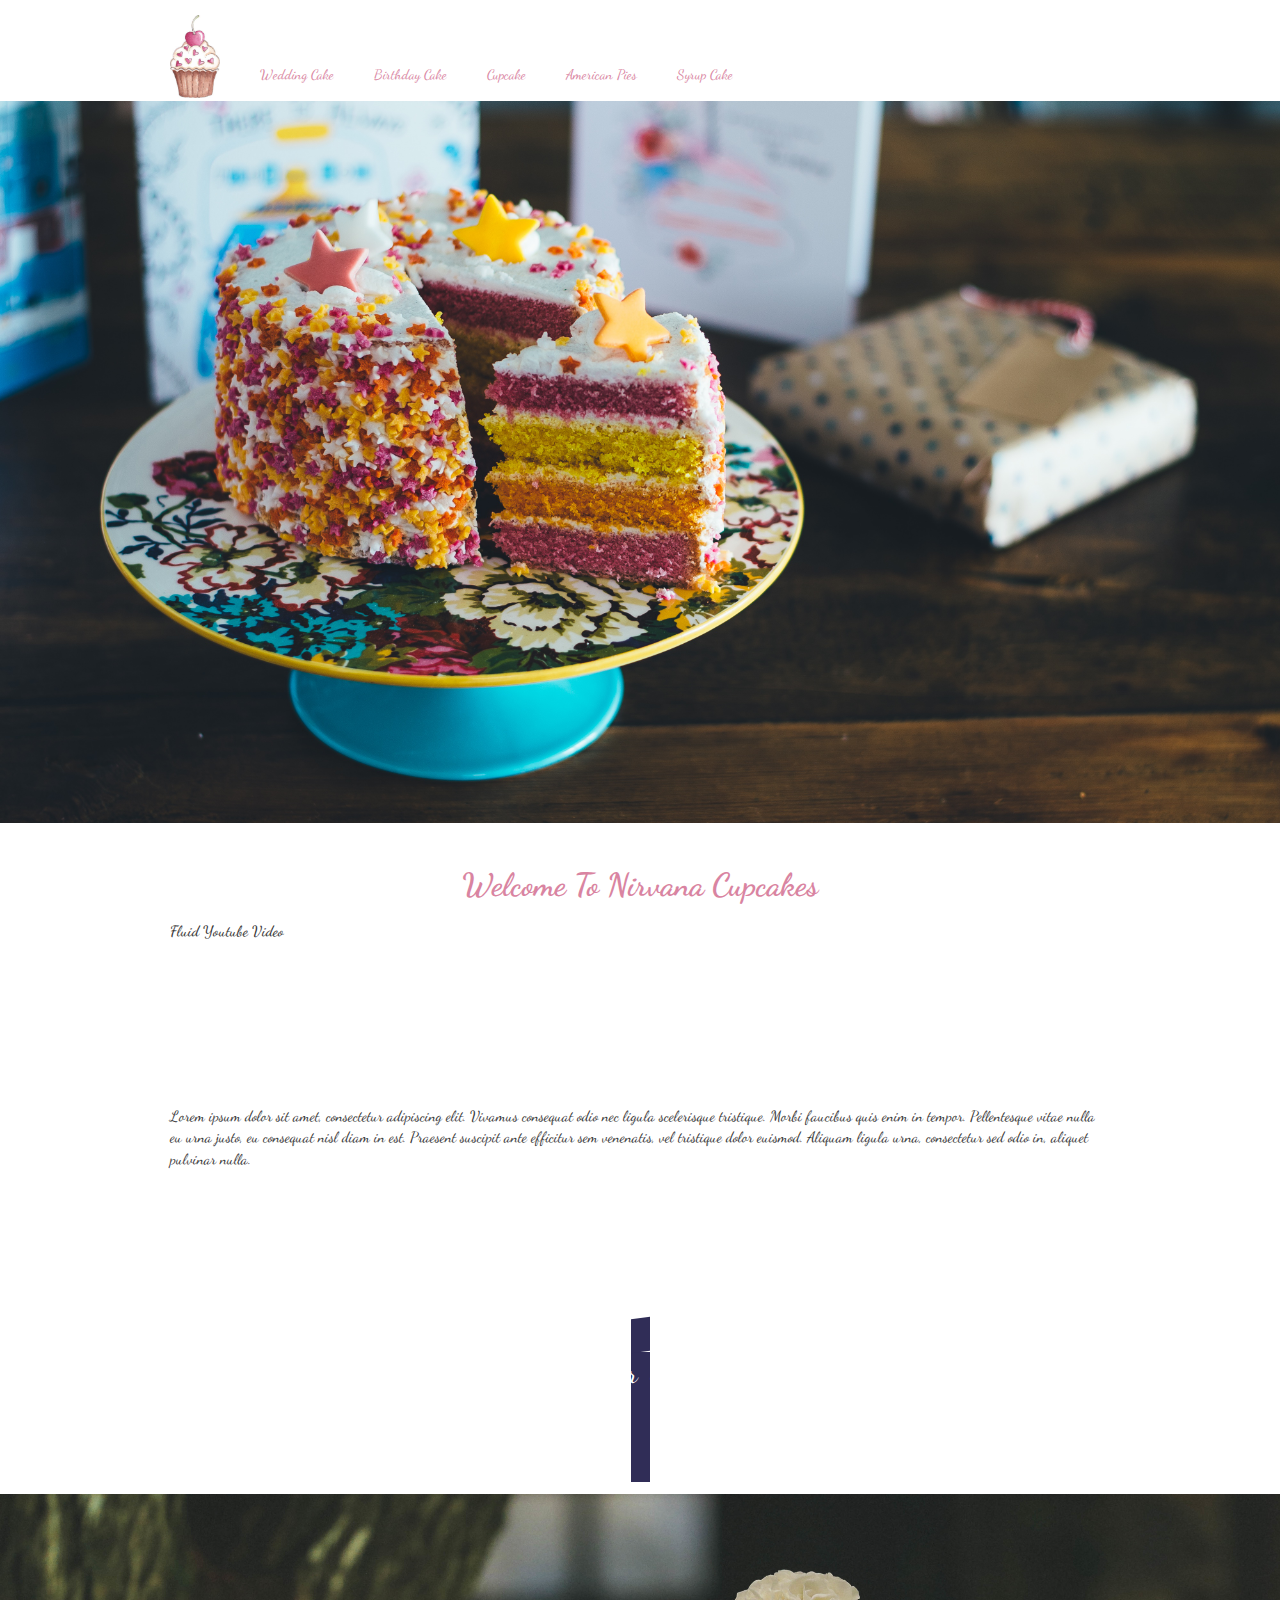
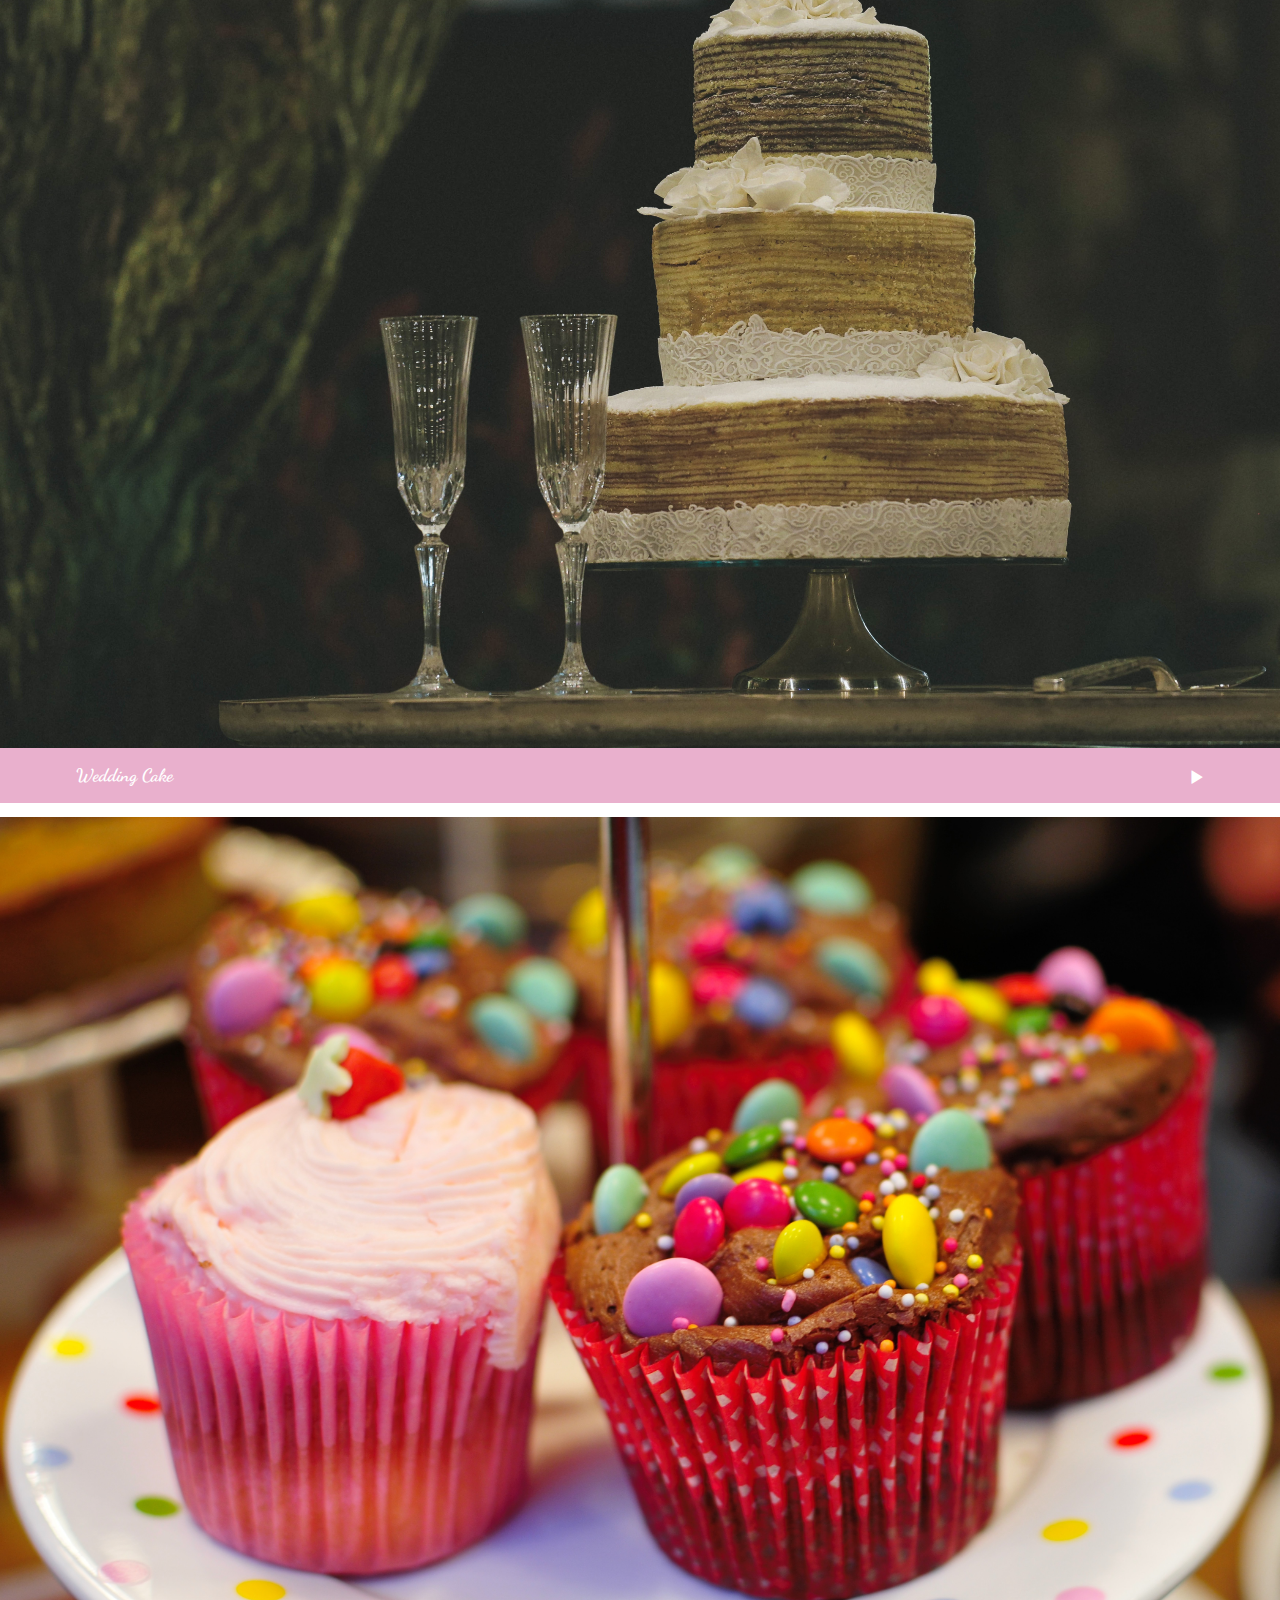
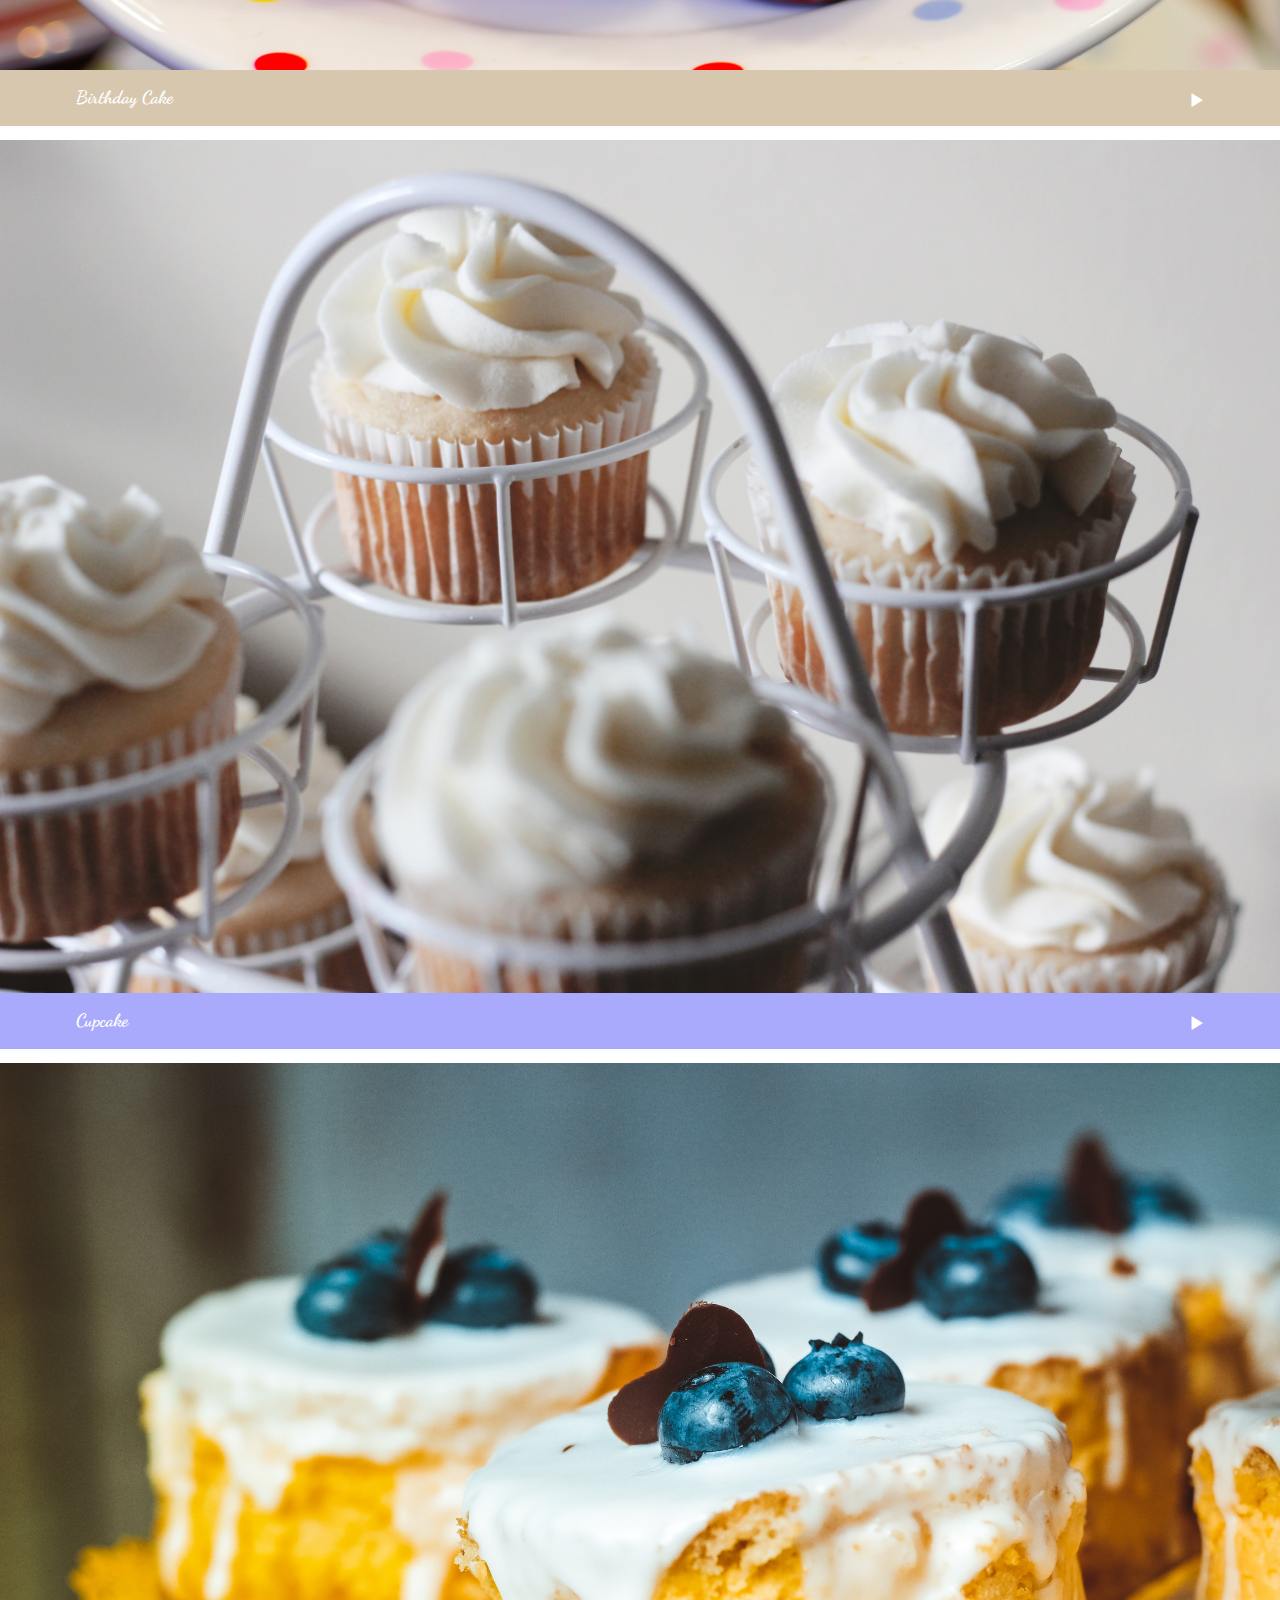
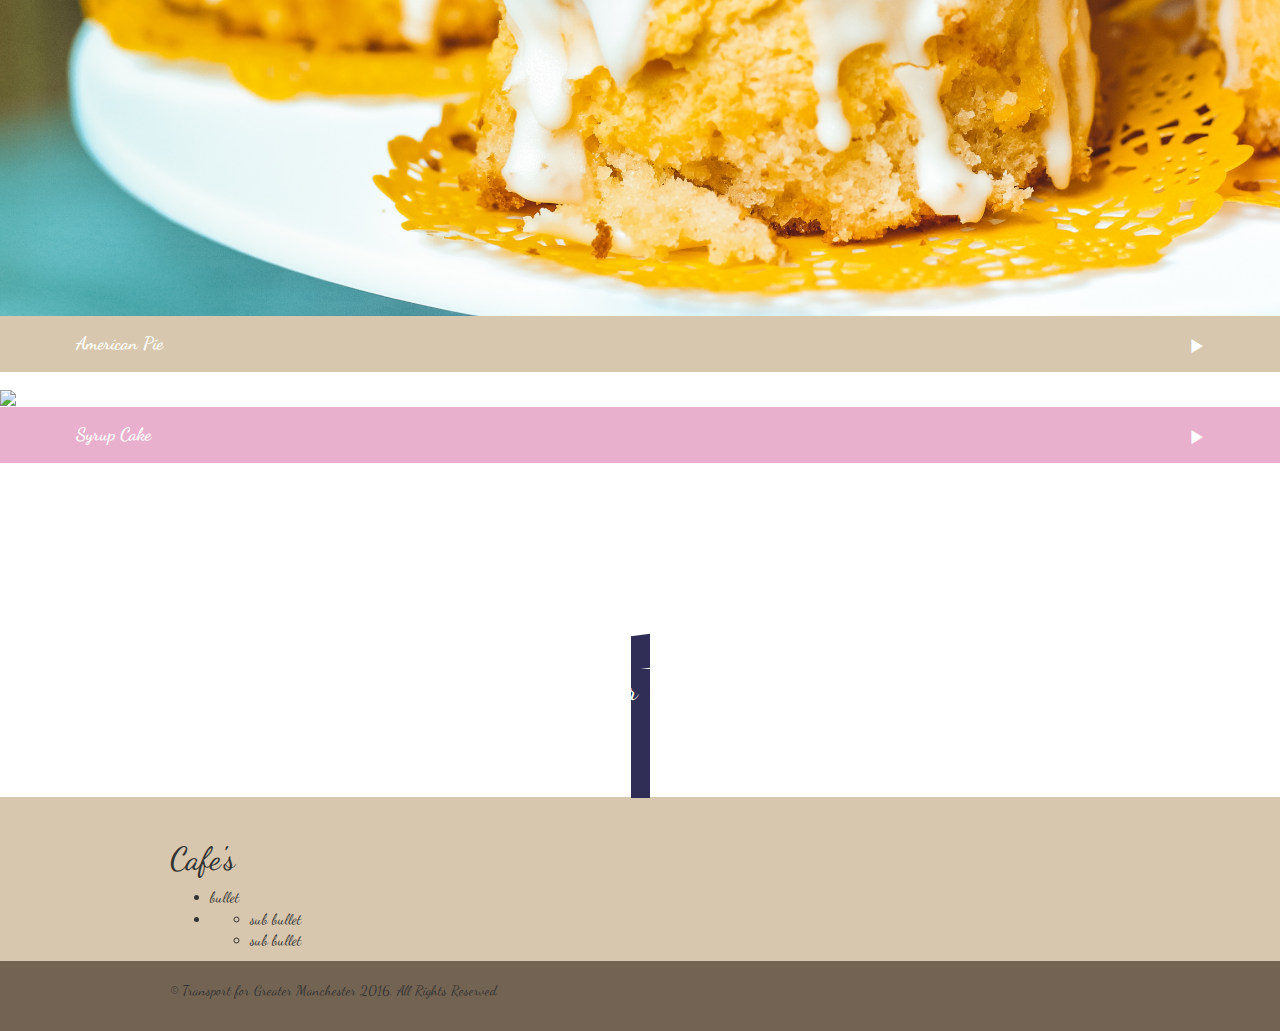
==== index.html @ 97d3b75a "Adding files" ====
<!DOCTYPE html>
<head>
	<meta charset="UTF-8">
	<meta name="viewport" content="width=device-width, initial-scale=1">
	<meta name="robots" content="noindex, nofollow">
	<title>Nirvana Cupcakes</title>
	<link rel="shortcut icon" type="image/x-icon" href="img/favicon.ico">
	<link href="fonts/font-awesome/css/font-awesome.min.css" rel="stylesheet">
	<link href="https://fonts.googleapis.com/css?family=Dancing+Script" rel="stylesheet">
	<link rel="stylesheet" type="text/css" href="css/bootstrap.min.css">
	<link rel="stylesheet" type="text/css" href="css/template.css">
	<style type="text/css">
		video {
		  width: 100%    !important;
		  height: auto   !important;
		}
	</style>
</head>
<body role="document" id="top">
<header>
	 <nav class="navbar navbar-inverse">
		<div class="container"> 
			<div class="row">
				<div class="col-md-6 col-sm-6">
		      		<a  href="/" class="navbar-brand logo" role="link">
		      			<img src="img/logo-cupcake.jpg" width="50px">
		      		</a>
		    	</div>		
		    	<div class="col-md-6 col-sm-6">
					<div class="navbar-header"> 
						<button type="button" class="navbar-toggle collapsed" data-toggle="collapse" data-target="#bs-example-navbar-collapse-9" aria-expanded="false"> 
							<span class="sr-only">Toggle navigation</span> 
							<span class="icon-bar"></span> 
							<span class="icon-bar"></span> 
							<span class="icon-bar"></span> 
						</button> 
					</div>  
				</div>
			</div>
		</div>
		<div class="desktop-nav">
			<div class="container">  
				<div class="collapse navbar-collapse" id="bs-example-navbar-collapse-9"> 
					<ul class="nav navbar-nav"> 
						<li>
							<a href="/"> </a>
						</li> 
				        <li>
				        	<a href="#">Wedding Cake</a>
				        </li>
				        <li>
				        	<a href="#">Birthday Cake</a>
				        </li>
				        <li>
				        	<a href="#">Cupcake</a>
				        </li>
				        <li>
				        	<a href="#">American Pies</a>
				        </li>
				        </li>
				        <li>
				        	<a href="#">Syrup Cake</a>
				        </li>
					</ul>
				</div> 
			</div>
		</div>
	</nav>
</header>
<section>
	<div id="ajax-content"></div>
</section>
<section id="main-content">
	<div class="jumbotron">
       	<img id="header-banner" src="img/sexy-cake.jpg" alt="cake banner">
    </div>
	<div class="container">
		<div class="row">
			<div class="col-md-12">
				<h1 class="text-center">Welcome to Nirvana Cupcakes </h1>
				<h3>Fluid Youtube Video</h3>
				<figure>
					<iframe width="100%" height="auto" src="https://www.youtube.com/embed/4SqXUKe_MJE" frameborder="0" allowfullscreen></iframe>
				</figure>
			</div>
			<div class="col-md-12">
			<p>Lorem ipsum dolor sit amet, consectetur adipiscing elit. Vivamus consequat odio nec ligula scelerisque tristique. Morbi faucibus quis enim in tempor. Pellentesque vitae nulla eu urna  justo, eu consequat nisl diam in est. Praesent suscipit ante efficitur sem venenatis, vel tristique dolor euismod. Aliquam ligula urna, consectetur sed odio in, aliquet pulvinar nulla.</p>

			</div>
			<div class="col-md-12 city">
				<a class="quest-btn skew grow" href="http://surveys.tfgm.com/snapwebhost/s.asp?k=146643758847" target="_blank">Go to our survey<span class="word-space-dot"> . . .</span></a>
				<div class="stick">
					<div class="top skew"></div>
					<div class="bottom"></div>
				</div>
			</div>
		</div>
	</div>
</section>
<section class="buttons">
	<div class="container-fluid">
		<div class="row">
			<div class="link-container">
				<a href="ajax.html#1" class="btn link light-pink-bg">Wedding Cake <span class="glyphicon glyphicon-play" data-unicode="e072"></span></a>
			</div>
			<div class="link-container">
				<a href="ajax.html#2" class="btn link pale-bg">Birthday Cake<span class="glyphicon glyphicon-play" data-unicode="e072"></span></a>
			</div>
			<div class="link-container">
				<a href="ajax.html#3" class="btn link light-purple-bg">Cupcake <span class="glyphicon glyphicon-play" data-unicode="e072"></span></a>
			</div>
			<div class="link-container">
				<a href="ajax.html#4" class="btn link pale-bg">American Pie<span class="glyphicon glyphicon-play" data-unicode="e072"></span></a>
			</div>
			<div class="link-container">
				<a href="ajax.html#5" class="btn link light-pink-bg">Syrup Cake<span class="glyphicon glyphicon-play" data-unicode="e072"></span></a>
			</div>
		</div>
	</div>
</section>

<section class="survery">
	<div class="container">
		<div class="row">
			<div class="col-md-12 city">
				<a class="quest-btn skew grow" href="http://surveys.tfgm.com/snapwebhost/s.asp?k=146643758847" target="_blank">Go to our survey<span class="word-space-dot"> . . .</span></a>
				<div class="stick">
					<div class="top skew"></div>
					<div class="bottom"></div>
				</div>
			</div>
		</div>
	</div>
</section>
<section class="pale-bg">
	<div class="container">
		<div class="row">
			<div class="col-md-6">
				<h2>Cafe's</h2>
				<ul>
					<li>bullet</li>
					<li>
						<ul>
							<li>sub bullet</li>
							<li>sub bullet</li>
						</ul>
					</li>
				</ul>
			</div>
			<div class="col-md-6">
				<p id="demo"></p>
			</div>
		</div>
	</div>
</section>
<footer class="dark-pale-bg">
	<div class="container">
		<div class="row">
			<div class="col-md-5">
				<p> &copy; Transport for Greater Manchester 2016. All Rights Reserved</p>
			</div>
			<div class="col-md-7 footer-links">
				<a href="http://google.ca"></a>
			</div>
		</div>
	</div>
</footer>
<script type="text/javascript" src="js/jquery.min.js"></script>
<script type="text/javascript" src="js/bootstrap.min.js"></script>
<script type="text/javascript">
    // You can also use "$(window).load(function() {"
$(function () {

	//Show Tab with the corresponding index
	function showTab(index){
	   var hold = $($('.tab')[index]).html(); 
	   $('#ajax-content').html( hold );

	}
	function navigateToElement() {
	    $('html, body').animate({
	        scrollTop: $("#top").offset().top
	    }, 700);
	}

	//tab mode is active 
	function checkActive(){
		$('body').addClass('active');
		$( ".active #main-content" ).fadeOut( "slow" );
		$( ".active .buttons img" ).fadeOut( "slow" );
	}

	function checkBackBtnClick() {
		$(".back-btn").on('click', function (e) {
			e.preventDefault();
			$("body").removeClass( "active" );
			$('#ajax-content').html(" ");
			$( ".buttons img" ).fadeIn( "slow" );
			$('#main-content').fadeIn("slow");
			navigateToElement();
		});
	}

	//clicking on banner links 
	$('a.link').each(function(i){
	    $(this).bind('click', function(e){
	            e.preventDefault();
	            checkActive();
	            navigateToElement() ;
	            var showData = $('#ajax-content');
	            showData.empty();
	            $.getJSON('js/data.json', function (data) { 
	            	console.log('data', data);
	            	var itemTitle = data.tabs[i].title;
	            	var itemTxt = data.tabs[i].txt;
	            	var itemImgSrc = data.tabs[i].imgSrc;
        			var content = '<div class="container city-bg"><div class="row">' + '<img src="'+itemImgSrc+'" width="100%" alt="image" ><h2>'+ itemTitle+'</h2><br /><p>'+ itemTxt +'</p></div></div><p>Thank you for visitng!</p>><br /><a href="#" class="back-btn btn center-block">Back to Nirvana Cupcakes</a>' ;
        			showData.html(content);
        			checkBackBtnClick() ;
	            });
	        }
	    )
	});//end of each link click event

	gernetaImg();
	//Genereate images for links 
	function gernetaImg(){
		$('div.link-container').each(function(i){
				$.getJSON('js/data.json', function (data) {
					var itemImgSrc = data.tabs[i].imgSrc;
					//console.log('itemimage', itemImgSrc);
					var content ="<img src="+itemImgSrc+" width='100%'/>";
					//$($('a.link')[i]).append( content  );
					$($('div.link-container')[i]).prepend( content  );
				 });
		});
	}//end of generate images


});//end of document ready

</script>
</body>
</html>
---- css/template.css ----
/***********************
Name : Cake ;
Author : Sura Karnawi;
Date : Dec 2016 ;
************************/

/* COLORS */
/* Pink #D984A1 */
/* light pink #E9B0CD */
/* Pale #D7C7AE */
/* Dark Pale #736352 */
/* Purple : #7363AB */
/* Light purple : #AAAAFC */

/* Global Classes */
*:focus,
*:hover, a:hover, a:visited, a:focus {
    outline: none;
    -webkit-box-shadow: none;
    box-shadow: none;
}
.skew{ 
    transform: skewY(-7deg);
    -webkit-transform: skewY(-7deg);
    -moz-transform: skewY(-7deg);
    -o-transform: skewY(-7deg);
}
.grow { transition: all .2s ease-in-out; }
.grow:hover { transform: scale(1.1); }
ul.unstyled { list-style-type: none; }
/*  TYPOGRAPHY - COLOR */
body, html, h1 , h2, h3 , h4, h5 , h6, p , div, span, a, ul , li , *{
    font-family: 'Dancing Script', cursive, sans-serif;
    font-size: 15px;
}
.pink-bg{
    background-color: #D984A1;
}
.light-pink-bg{
    background-color: #E9B0CD;
}
.pale-bg{
    background-color: #D7C7AE ;
}
.dark-pale-bg{
    background-color: #736352;
}
.purple-bg{
    background-color: #7363AB ;
}
.light-purple-bg{
    background-color: #AAAAFC;
}#AA92FC
.purple-clr,
a.purple-clr{
    color: #7363AB;
}
a.btn {
    display: block;
    width: 100%;
    color: white;
    text-align: center;
    padding: 14px 30px;
    margin-bottom: 14px;
    font-size: 18px;    
    border-radius: 0;
    font-weight: bold;
    position: relative;
}
a.btn.link {
    text-align: left;
    padding: 14px 30px;
}
 .btn:visited{
    color: white;
 }
a.btn:hover , .btn.focus, .btn:focus {
    color: #d2d2d2;
    opacity: 0.85;
    outline: none;
    -webkit-box-shadow: none;
    box-shadow: none;
}
span.glyphicon.glyphicon-play {
    position: absolute;
    top: 40%;
    right: 30px;
}
#ajax-content a.btn{
    width: 75%;
    margin-bottom: 0;
}
a.back-btn, a.back-btn:visited{
    color: #302d57;
}
a.back-btn {
    font-size: 24px;
    background: transparent url(../img/arrow-orange.png) no-repeat;
    background-position: 0 50%;
}

/* Layouts */
.jumbotron {
    padding:0;
    margin: 0;
    background-color: #D7C7AE;
}
.banner-title {
    position: absolute;
    margin-left: 40px;
    margin-top: 10px;
}
.banner-title h3 , .banner-title p , .banner-title a{
    font-size: 21px;
    color: #302d57;
    font-weight: bold;
}
.banner-title h3 {
    font-size: 52px;
}
.container,
.jumbotron .container {
    max-width: 970px;
}
.desktop-nav .container{
    max-width: 1000px;
}
/*#ajax-content .container,
section.buttons .container,
section#main-content .container{
    padding: 0;
}*/
/* Header */
#header-banner{
    width: 100%;
}
.jumbotron {
    padding:0;
}
header .logo{
	display: block;
	width: 80px;

}
header .logo img{
	display: block;
	width: 100%;
    height: auto;
	height: auto;
}
.navbar-inverse {
	background-color: white;
	border: none;
}
.navbar {
    border-radius: 0;
    margin-bottom: 0px;
}
.navbar-inverse .navbar-collapse, .navbar-inverse .navbar-form {
    border-color: #E9B0CD;
}
.navbar-inverse .navbar-toggle {
    border-color: #E9B0CD;
    border: 2px solid #E9B0CD;
    border-radius: 0;
    margin-top: 23px;
}
.navbar-inverse .navbar-toggle .icon-bar {
    background-color: #E9B0CD;
    border-color: #E9B0CD;
    border-radius: 0;
}
.navbar-inverse .navbar-nav>li>a {
	transition: color 1s ease-out;
}
.navbar-inverse .navbar-nav>li>a, 
.navbar-inverse .navbar-nav> a,
.navbar-inverse .navbar-nav>.active>a, 
.navbar-inverse .navbar-nav>.active>a:focus {
    color: #D984A1;
    background-color: transparent;
}
.navbar-inverse .navbar-toggle:focus, 
.navbar-inverse .navbar-toggle:hover {
    background-color: #D984A1;
}
.navbar-inverse .navbar-toggle:focus > .icon-bar , 
.navbar-inverse .navbar-toggle:hover > .icon-bar{
    background-color: white;
}
.navbar-nav>li {
	
}
.navbar-nav>li:first-child{
	border-left: none;
}
.navbar-inverse .navbar-nav>li>a:focus,
.navbar-inverse .navbar-nav>li>a:hover, 
.navbar-inverse .navbar-nav>.active>a:hover {
    color: #E9B0CD;
}
.desktop-nav {
	background-color: #FFF;
    border: none;
}
.navbar-nav>.active>a:hover {
    color: #E9B0CD;
 }
 /* Main Section */
 .questionare-btn{
 	background: transparent url('../img/btn-questionare.png') no-repeat;
 	display: block;
 	width: 370px;
    height: 100px;
    background-size: 100%;
 }
/* QUESTIONARE PART */
.city {
    width: 100%;
    background: transparent url('../img/city-shadow.png') no-repeat;
    background-size: 100%;
    background-position: 50% 100%;
    min-height: 300px;
    position: relative;
}
.stick{
    display: block;
    width: 19px;
    height: 171px;
    height: 54%;
    position: absolute;
    bottom: 0;
    right: 0;
    left: 0;
    margin: auto;
    z-index: 90;
    transition: height 1s ease-in;
    transition: all 1s ease-out;
}
.stick .top,
.stick .bottom {
    width: 100%;
    display: block;
    background-color: #302d57;
}
.stick .top{
    height: 21%;
    margin-bottom: -2%;
}
.stick .bottom{
    height: 80%;
}
.quest-btn{
    display: block;
    background: transparent url('../img/btn-orange-questionare.png') no-repeat;
    width: 358px;
    height: 67px;
    line-height: 60px;
    position: absolute;
    bottom: 70px;
    right: 0;
    left: 0;
    margin: auto;
    z-index: 999;
    transition: all 1s ease-out;
    font-size: 28px;
    color: white;
    text-decoration: none;
    text-align: center;
    word-spacing: 6px;
}
a.quest-btn:hover{
    color: white;
    text-decoration: none;
}
a.quest-btn:hover + .stick .top{
    transition: all 1s ease-out;
    transform: skewY(0deg);
    -webkit-transform: skewY(0deg);
    -moz-transform: skewY(0deg);
    -o-transform: skewY(0deg);
}
span.word-space-dot { 
    word-spacing: -2px;
    font-size: 25px; 
}
/* TABS/ Banners */
.tab{
    display: none;
}
#tabs hr{
    display: none;
}
.tab h2, 
#ajax-content h2,  
.tab p,  #ajax-content p {
    text-align: center;
    max-width: 80%;
    margin: 0 auto;
    margin-bottom: 20px; 
}
h1, h2.tab h2,
 #ajax-content  h2 {
    color: #D984A1;
    font-size: 25px;
    font-weight: bold;
    margin-top: 35px;
    text-transform: capitalize;
}
.city-bg{
    background: url(../img/city-tabs-bg.png) no-repeat;
    background-size: 100%;
    background-position: 50% 100%;
    border-bottom: 2px solid #302d57;
    padding-bottom: 20px;
}
/* BUTTONS Section */
section.buttons{
    margin-top:14px;
    margin-bottom: 20px;
    overflow: hidden;
} 
/* Download section */
.downloads{
    background-color: #ff7d5a;
}
.downloads h2 {
    font-size: 24px;
}
.downloads li, .downloads p, 
.downloads h2, .downloads a, 
.downloads, .downloads audio {
    color: white;
}
.downloads li{
    list-style: none;
}
.downloads li:before {
    content: "\e080";
    font-family: 'Glyphicons Halflings';
    position: relative;
    margin-right: 10px;
    color: white;
}
.downloads ul>li:last-child:before  {
    content: "";
}
.downloads li ul li:before,
.downloads ul ul>li:last-child:before  {
    content: "\25cf";
    margin-right: 10px;
}
.downloads ul>li:last-child:before {
    margin-right: 0;
}
.downloads ul li ul{
    padding-left: 20px;
}
.downloads div div> ul,
.downloads h2 {
    padding-left: 14px;
}

.white { color: #ffffff; }

.social-block { margin: 95px 0; }

.largeicon { font-size: 50px; margin-right: 10px; }

/* VIDEO  AUDIO IFRAME */
video {
  width: 100%    !important;
  height: auto   !important;
}

/* FOOTER */
footer {
    background-color: #f5f5f5;
    padding: 20px 0;
 }
 footer p{
    font-size: 14px;
 }
/* Nav Breaking point -  Portrait tablet to landscape and desktop */
@media (min-width: 768px) and (max-width: 999px) {  
	/*To fix the broken nav into 2 lines */
	.navbar .container{
		padding: 0;
	}
	.navbar-inverse .navbar-collapse{
		padding: 0
	}
	.navbar .nav>li>a {
    	padding-left: 11px;
    	padding-right: 11px;
	}
    .banner-title h3 {
        font-size: 40px;
    }
}

/* Portrait tablet to landscape and desktop */
@media (max-width: 1250px) and (min-width: 979px) {  
	.nav>li>a {
	    padding: 15px 19px;
	}

}

/* Large desktop  */
@media (min-width: 1250px) {  
	.nav>li>a {
	    padding: 15px 20px;
	}
    #ajax-content a.btn{
        width: 50%;
    }
}

/* Portrait tablet, landscape and desktop */
@media screen and (min-width: 768px) {
    .desktop-nav {
        height: 51px;
    }
}

@media (min-width: 768px)  { 
    .navbar-nav>li>a {
        font-size: 14px;
    }
    a.btn.link {
        padding: 14px 75px;
    }
    span.glyphicon.glyphicon-play {
        right: 75px;
    }
    .tab h2, #ajax-content h2,  
    .tab p,  #ajax-content p {
        max-width: 65%;
    }
    h1 , h2 , .tab h2, #ajax-content  h2 {
        margin-top: 45px;
        font-size: 32px;
    }
    .city-bg{
        border-bottom: none;
    }
    .downloads div div > ul,
    .downloads h2 {
        padding-left: 60px;
    }

}
/* Desktop */
@media (min-width: 768px){
    .navbar-nav {
        float: left;
        margin: 0;
        padding-left: 30px;
    }
}
 
/* Landscape phone to portrait tablet */
@media (max-width: 767px) {
	.desktop-nav{
		border-color: #302d57;
	}
    .banner-title {
        margin-left: 20px;
        margin-top: 5px;
    }
    .banner-title h3 , .banner-title p , .banner-title a{
        font-size: 16px;
    }
    .banner-title h3 {
        font-size: 21px;
        margin-top: 5px;
        margin-bottom: 7px;
    }
    a.btn {
        font-size: 16px;
    }
}
 
/* Landscape phones and down */
@media (max-width: 480px) { 
    a.btn, a.btn.link {
        padding: 14px 11px;
        font-size: 12px;
    }
    span.glyphicon.glyphicon-play {
        right: 10px;
        font-size: 12px
    }
    #ajax-content a.btn {
        width: 85%;
        font-size: 13px;
    }
    .quest-btn {
        width: 280px;
        background-size: 100%;
        font-size: 22px;
        line-height: 44px;
    }

}
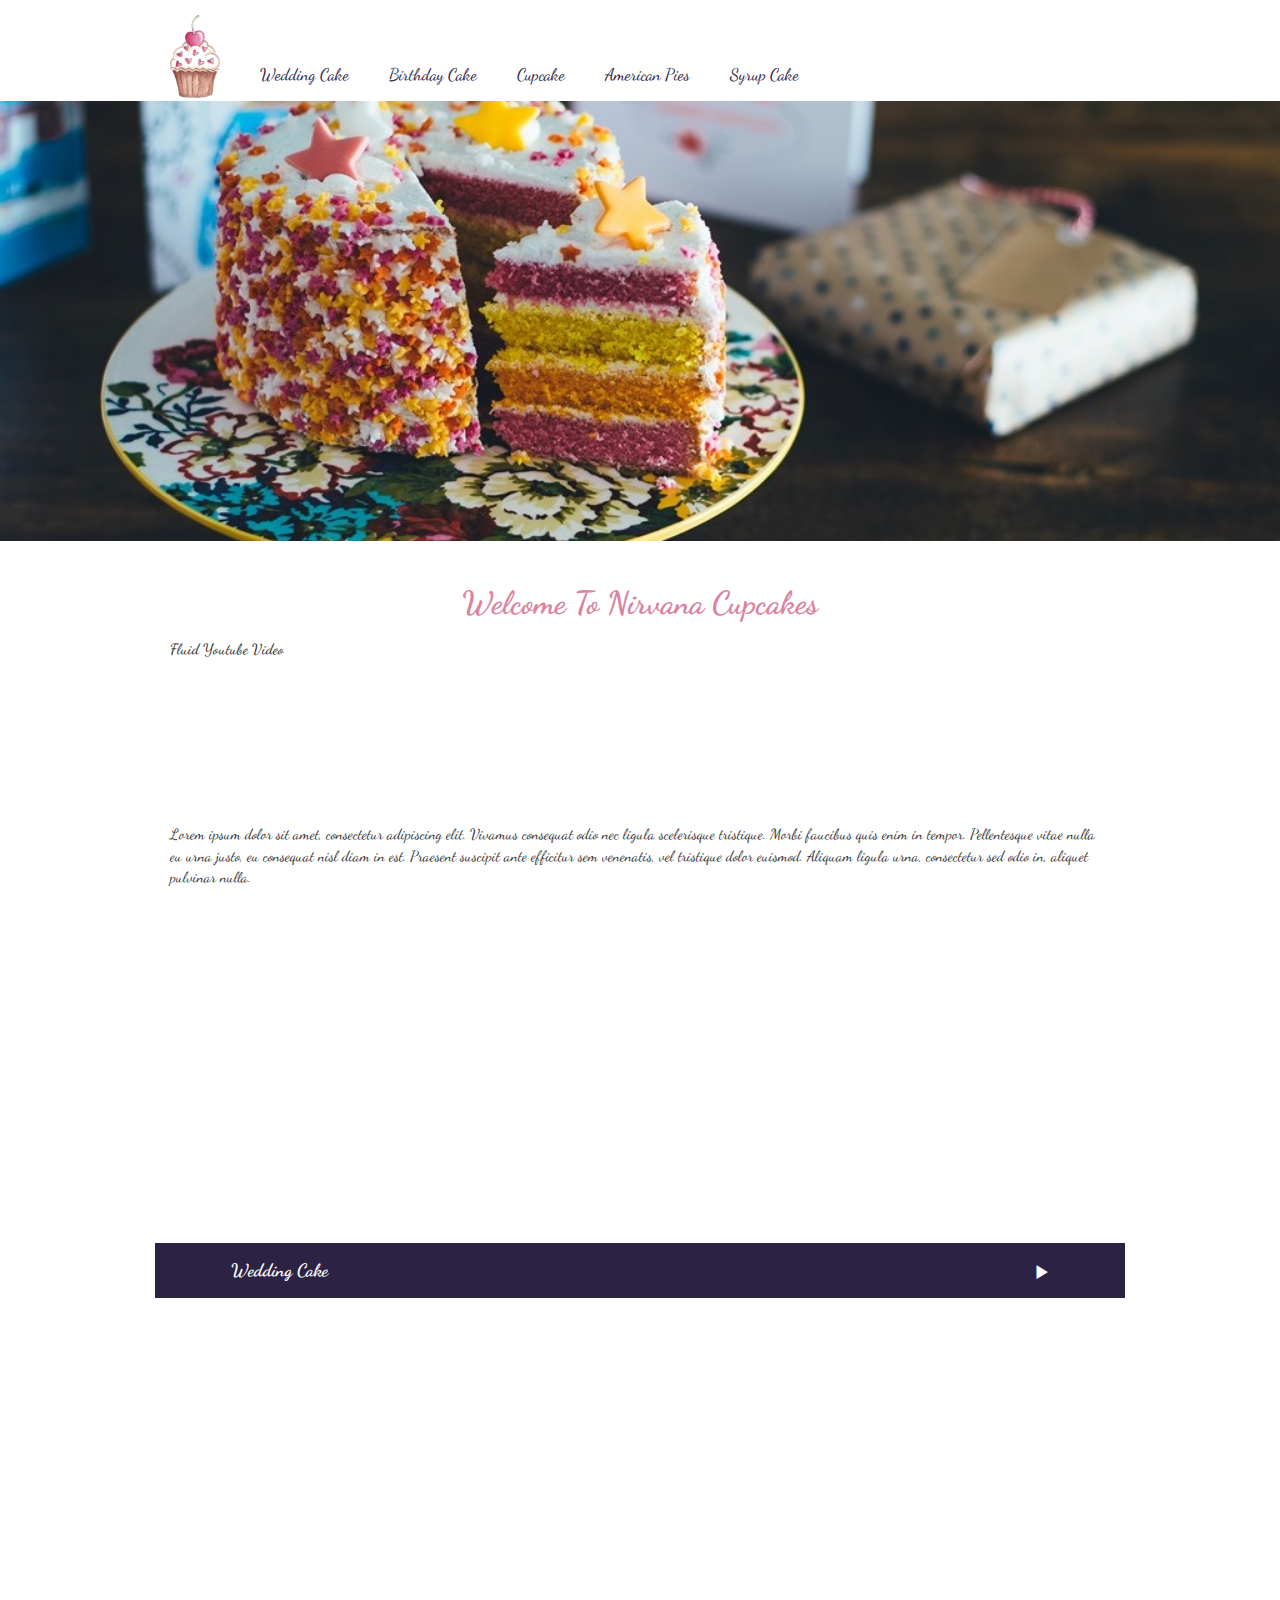
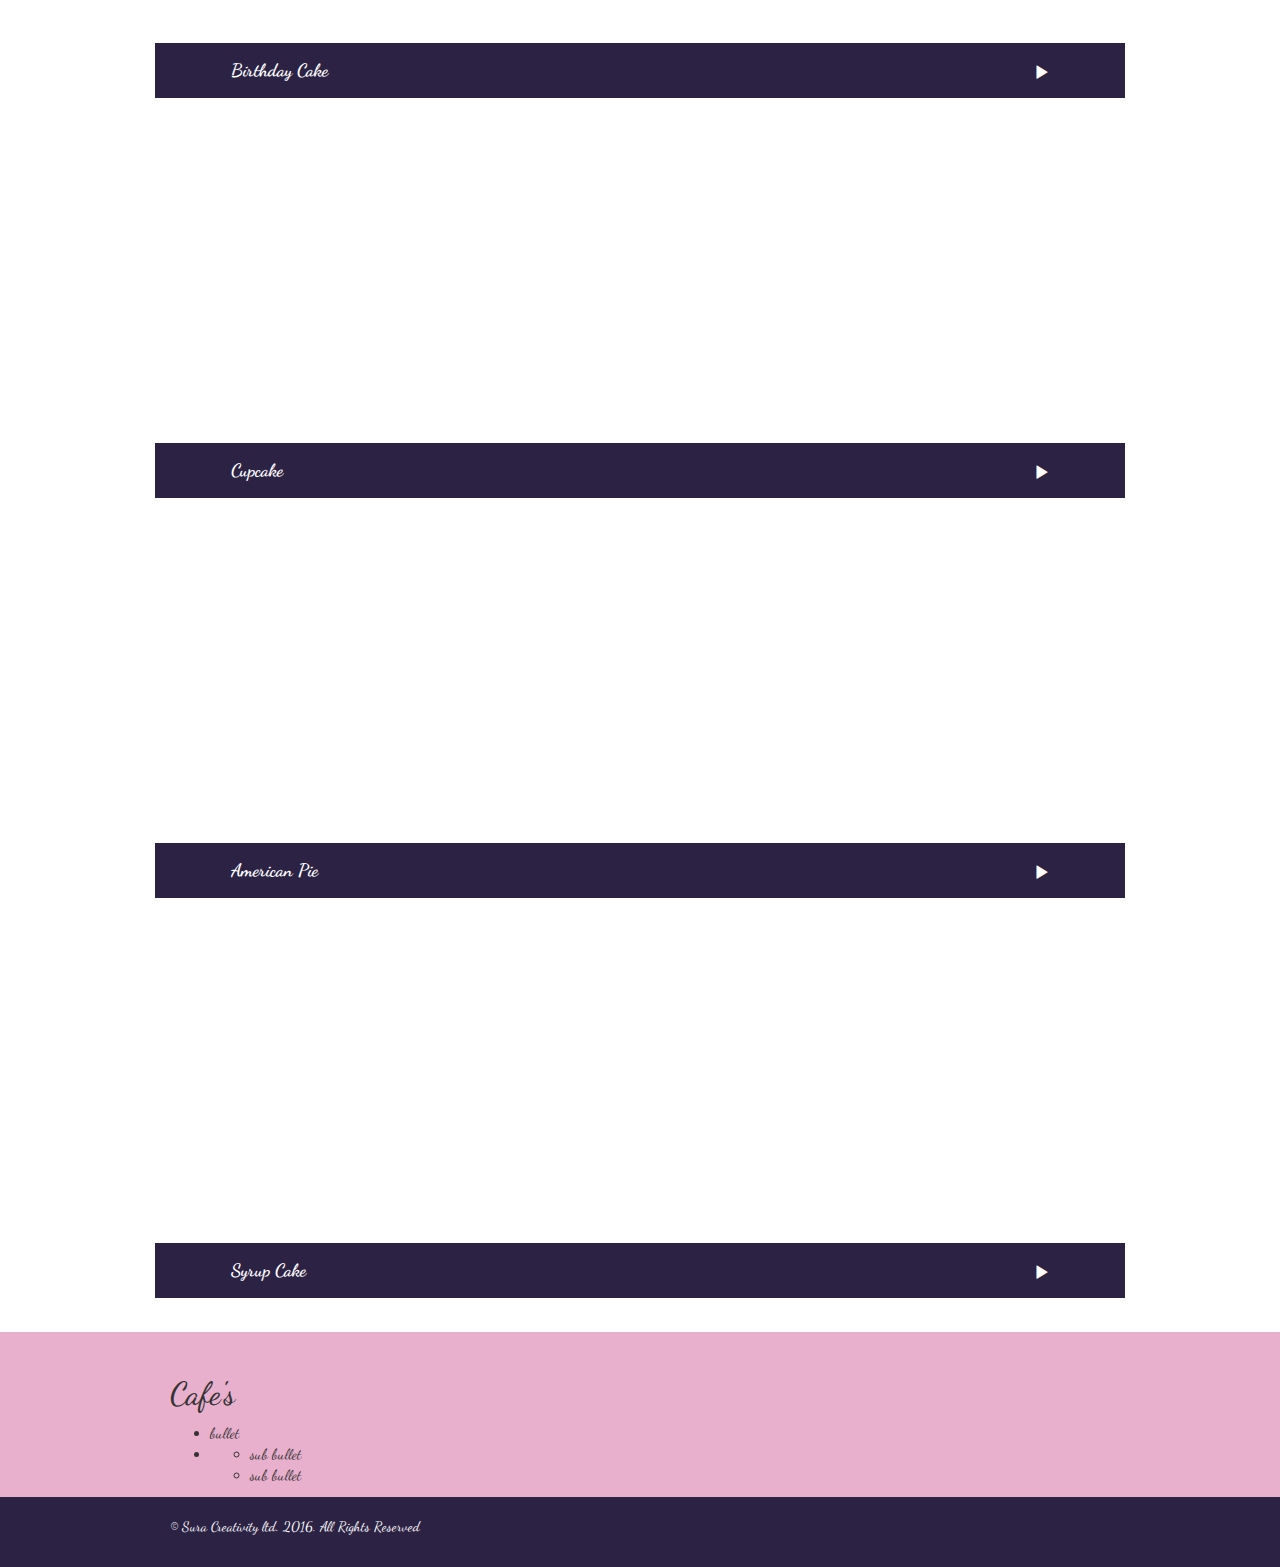
==== commit d5bdc625: "updating index file" ====
--- a/index.html
+++ b/index.html
@@ -19,32 +19,32 @@
 <body role="document" id="top">
 <header>
 	 <nav class="navbar navbar-inverse">
-		<div class="container"> 
+		<div class="container">
 			<div class="row">
 				<div class="col-md-6 col-sm-6">
 		      		<a  href="/" class="navbar-brand logo" role="link">
 		      			<img src="img/logo-cupcake.jpg" width="50px">
 		      		</a>
-		    	</div>		
+		    	</div>
 		    	<div class="col-md-6 col-sm-6">
-					<div class="navbar-header"> 
-						<button type="button" class="navbar-toggle collapsed" data-toggle="collapse" data-target="#bs-example-navbar-collapse-9" aria-expanded="false"> 
-							<span class="sr-only">Toggle navigation</span> 
-							<span class="icon-bar"></span> 
-							<span class="icon-bar"></span> 
-							<span class="icon-bar"></span> 
-						</button> 
-					</div>  
+					<div class="navbar-header">
+						<button type="button" class="navbar-toggle collapsed" data-toggle="collapse" data-target="#bs-example-navbar-collapse-9" aria-expanded="false">
+							<span class="sr-only">Toggle navigation</span>
+							<span class="icon-bar"></span>
+							<span class="icon-bar"></span>
+							<span class="icon-bar"></span>
+						</button>
+					</div>
 				</div>
 			</div>
 		</div>
 		<div class="desktop-nav">
-			<div class="container">  
-				<div class="collapse navbar-collapse" id="bs-example-navbar-collapse-9"> 
-					<ul class="nav navbar-nav"> 
+			<div class="container">
+				<div class="collapse navbar-collapse" id="bs-example-navbar-collapse-9">
+					<ul class="nav navbar-nav">
 						<li>
 							<a href="/"> </a>
-						</li> 
+						</li>
 				        <li>
 				        	<a href="#">Wedding Cake</a>
 				        </li>
@@ -62,7 +62,7 @@
 				        	<a href="#">Syrup Cake</a>
 				        </li>
 					</ul>
-				</div> 
+				</div>
 			</div>
 		</div>
 	</nav>
@@ -87,52 +87,33 @@
 			<p>Lorem ipsum dolor sit amet, consectetur adipiscing elit. Vivamus consequat odio nec ligula scelerisque tristique. Morbi faucibus quis enim in tempor. Pellentesque vitae nulla eu urna  justo, eu consequat nisl diam in est. Praesent suscipit ante efficitur sem venenatis, vel tristique dolor euismod. Aliquam ligula urna, consectetur sed odio in, aliquet pulvinar nulla.</p>
 
 			</div>
-			<div class="col-md-12 city">
-				<a class="quest-btn skew grow" href="http://surveys.tfgm.com/snapwebhost/s.asp?k=146643758847" target="_blank">Go to our survey<span class="word-space-dot"> . . .</span></a>
-				<div class="stick">
-					<div class="top skew"></div>
-					<div class="bottom"></div>
-				</div>
-			</div>
+
 		</div>
 	</div>
 </section>
 <section class="buttons">
-	<div class="container-fluid">
-		<div class="row">
-			<div class="link-container">
-				<a href="ajax.html#1" class="btn link light-pink-bg">Wedding Cake <span class="glyphicon glyphicon-play" data-unicode="e072"></span></a>
-			</div>
-			<div class="link-container">
-				<a href="ajax.html#2" class="btn link pale-bg">Birthday Cake<span class="glyphicon glyphicon-play" data-unicode="e072"></span></a>
-			</div>
-			<div class="link-container">
-				<a href="ajax.html#3" class="btn link light-purple-bg">Cupcake <span class="glyphicon glyphicon-play" data-unicode="e072"></span></a>
-			</div>
-			<div class="link-container">
-				<a href="ajax.html#4" class="btn link pale-bg">American Pie<span class="glyphicon glyphicon-play" data-unicode="e072"></span></a>
-			</div>
-			<div class="link-container">
-				<a href="ajax.html#5" class="btn link light-pink-bg">Syrup Cake<span class="glyphicon glyphicon-play" data-unicode="e072"></span></a>
-			</div>
-		</div>
-	</div>
-</section>
-
-<section class="survery">
-	<div class="container">
-		<div class="row">
-			<div class="col-md-12 city">
-				<a class="quest-btn skew grow" href="http://surveys.tfgm.com/snapwebhost/s.asp?k=146643758847" target="_blank">Go to our survey<span class="word-space-dot"> . . .</span></a>
-				<div class="stick">
-					<div class="top skew"></div>
-					<div class="bottom"></div>
-				</div>
-			</div>
-		</div>
-	</div>
-</section>
-<section class="pale-bg">
+	<div class="container">
+		<div class="row">
+			<div class="link-container">
+				<a href="ajax.html#1" class="btn link dark-purple-bg">Wedding Cake <span class="glyphicon glyphicon-play" data-unicode="e072"></span></a>
+			</div>
+			<div class="link-container">
+				<a href="ajax.html#2" class="btn link dark-purple-bg">Birthday Cake<span class="glyphicon glyphicon-play" data-unicode="e072"></span></a>
+			</div>
+			<div class="link-container">
+				<a href="ajax.html#3" class="btn link dark-purple-bg">Cupcake <span class="glyphicon glyphicon-play" data-unicode="e072"></span></a>
+			</div>
+			<div class="link-container">
+				<a href="ajax.html#4" class="btn link dark-purple-bg">American Pie<span class="glyphicon glyphicon-play" data-unicode="e072"></span></a>
+			</div>
+			<div class="link-container">
+				<a href="ajax.html#5" class="btn link dark-purple-bg">Syrup Cake<span class="glyphicon glyphicon-play" data-unicode="e072"></span></a>
+			</div>
+		</div>
+	</div>
+</section>
+
+<section class="light-pink-bg">
 	<div class="container">
 		<div class="row">
 			<div class="col-md-6">
@@ -153,11 +134,11 @@
 		</div>
 	</div>
 </section>
-<footer class="dark-pale-bg">
+<footer class="dark-purple-bg white">
 	<div class="container">
 		<div class="row">
 			<div class="col-md-5">
-				<p> &copy; Transport for Greater Manchester 2016. All Rights Reserved</p>
+				<p> &copy; Sura Creativity ltd. 2016. All Rights Reserved</p>
 			</div>
 			<div class="col-md-7 footer-links">
 				<a href="http://google.ca"></a>
@@ -173,7 +154,7 @@
 
 	//Show Tab with the corresponding index
 	function showTab(index){
-	   var hold = $($('.tab')[index]).html(); 
+	   var hold = $($('.tab')[index]).html();
 	   $('#ajax-content').html( hold );
 
 	}
@@ -183,7 +164,7 @@
 	    }, 700);
 	}
 
-	//tab mode is active 
+	//tab mode is active
 	function checkActive(){
 		$('body').addClass('active');
 		$( ".active #main-content" ).fadeOut( "slow" );
@@ -201,7 +182,7 @@
 		});
 	}
 
-	//clicking on banner links 
+	//clicking on banner links
 	$('a.link').each(function(i){
 	    $(this).bind('click', function(e){
 	            e.preventDefault();
@@ -209,7 +190,7 @@
 	            navigateToElement() ;
 	            var showData = $('#ajax-content');
 	            showData.empty();
-	            $.getJSON('js/data.json', function (data) { 
+	            $.getJSON('js/data.json', function (data) {
 	            	console.log('data', data);
 	            	var itemTitle = data.tabs[i].title;
 	            	var itemTxt = data.tabs[i].txt;
@@ -223,7 +204,7 @@
 	});//end of each link click event
 
 	gernetaImg();
-	//Genereate images for links 
+	//Genereate images for links
 	function gernetaImg(){
 		$('div.link-container').each(function(i){
 				$.getJSON('js/data.json', function (data) {
@@ -231,8 +212,14 @@
 					//console.log('itemimage', itemImgSrc);
 					var content ="<img src="+itemImgSrc+" width='100%'/>";
 					//$($('a.link')[i]).append( content  );
+					console.log(i);
+					var tempClass;
+					tempClass = 'cake'+i;
+					console.log(tempClass);
+					$($('div.link-container')[i]).addClass(tempClass);
 					$($('div.link-container')[i]).prepend( content  );
 				 });
+
 		});
 	}//end of generate images
 
@@ -241,4 +228,4 @@
 
 </script>
 </body>
-</html>+</html>
--- a/css/template.css
+++ b/css/template.css
@@ -10,6 +10,7 @@
 /* Pale #D7C7AE */
 /* Dark Pale #736352 */
 /* Purple : #7363AB */
+/* Dark purple */
 /* Light purple : #AAAAFC */
 
 /* Global Classes */
@@ -19,7 +20,7 @@
     -webkit-box-shadow: none;
     box-shadow: none;
 }
-.skew{ 
+.skew{
     transform: skewY(-7deg);
     -webkit-transform: skewY(-7deg);
     -moz-transform: skewY(-7deg);
@@ -45,6 +46,9 @@
 .dark-pale-bg{
     background-color: #736352;
 }
+.dark-purple-bg{
+    background-color: #2c2244;
+}
 .purple-bg{
     background-color: #7363AB ;
 }
@@ -62,7 +66,7 @@
     text-align: center;
     padding: 14px 30px;
     margin-bottom: 14px;
-    font-size: 18px;    
+    font-size: 18px;
     border-radius: 0;
     font-weight: bold;
     position: relative;
@@ -173,29 +177,31 @@
 .navbar-inverse .navbar-nav>li>a {
 	transition: color 1s ease-out;
 }
-.navbar-inverse .navbar-nav>li>a, 
+.navbar-inverse .navbar-nav>li>a,
 .navbar-inverse .navbar-nav> a,
-.navbar-inverse .navbar-nav>.active>a, 
+.navbar-inverse .navbar-nav>.active>a,
 .navbar-inverse .navbar-nav>.active>a:focus {
     color: #D984A1;
+    color:  #2c2244;
     background-color: transparent;
-}
-.navbar-inverse .navbar-toggle:focus, 
+    font-size: 17px;
+}
+.navbar-inverse .navbar-toggle:focus,
 .navbar-inverse .navbar-toggle:hover {
     background-color: #D984A1;
 }
-.navbar-inverse .navbar-toggle:focus > .icon-bar , 
+.navbar-inverse .navbar-toggle:focus > .icon-bar ,
 .navbar-inverse .navbar-toggle:hover > .icon-bar{
     background-color: white;
 }
 .navbar-nav>li {
-	
+
 }
 .navbar-nav>li:first-child{
 	border-left: none;
 }
 .navbar-inverse .navbar-nav>li>a:focus,
-.navbar-inverse .navbar-nav>li>a:hover, 
+.navbar-inverse .navbar-nav>li>a:hover,
 .navbar-inverse .navbar-nav>.active>a:hover {
     color: #E9B0CD;
 }
@@ -280,9 +286,9 @@
     -moz-transform: skewY(0deg);
     -o-transform: skewY(0deg);
 }
-span.word-space-dot { 
+span.word-space-dot {
     word-spacing: -2px;
-    font-size: 25px; 
+    font-size: 25px;
 }
 /* TABS/ Banners */
 .tab{
@@ -291,13 +297,13 @@
 #tabs hr{
     display: none;
 }
-.tab h2, 
-#ajax-content h2,  
+.tab h2,
+#ajax-content h2,
 .tab p,  #ajax-content p {
     text-align: center;
     max-width: 80%;
     margin: 0 auto;
-    margin-bottom: 20px; 
+    margin-bottom: 20px;
 }
 h1, h2.tab h2,
  #ajax-content  h2 {
@@ -319,46 +325,6 @@
     margin-top:14px;
     margin-bottom: 20px;
     overflow: hidden;
-} 
-/* Download section */
-.downloads{
-    background-color: #ff7d5a;
-}
-.downloads h2 {
-    font-size: 24px;
-}
-.downloads li, .downloads p, 
-.downloads h2, .downloads a, 
-.downloads, .downloads audio {
-    color: white;
-}
-.downloads li{
-    list-style: none;
-}
-.downloads li:before {
-    content: "\e080";
-    font-family: 'Glyphicons Halflings';
-    position: relative;
-    margin-right: 10px;
-    color: white;
-}
-.downloads ul>li:last-child:before  {
-    content: "";
-}
-.downloads li ul li:before,
-.downloads ul ul>li:last-child:before  {
-    content: "\25cf";
-    margin-right: 10px;
-}
-.downloads ul>li:last-child:before {
-    margin-right: 0;
-}
-.downloads ul li ul{
-    padding-left: 20px;
-}
-.downloads div div> ul,
-.downloads h2 {
-    padding-left: 14px;
 }
 
 .white { color: #ffffff; }
@@ -382,7 +348,7 @@
     font-size: 14px;
  }
 /* Nav Breaking point -  Portrait tablet to landscape and desktop */
-@media (min-width: 768px) and (max-width: 999px) {  
+@media (min-width: 768px) and (max-width: 999px) {
 	/*To fix the broken nav into 2 lines */
 	.navbar .container{
 		padding: 0;
@@ -398,9 +364,20 @@
         font-size: 40px;
     }
 }
+.link-container {
+    height: 400px;
+    overflow: hidden;
+    position: relative;
+}
+.link-container a.btn.link {
+    z-index: 9999;
+    display: block;
+    position: absolute;
+    bottom: 0;
+}
 
 /* Portrait tablet to landscape and desktop */
-@media (max-width: 1250px) and (min-width: 979px) {  
+@media (max-width: 1250px) and (min-width: 979px) {
 	.nav>li>a {
 	    padding: 15px 19px;
 	}
@@ -408,7 +385,7 @@
 }
 
 /* Large desktop  */
-@media (min-width: 1250px) {  
+@media (min-width: 1250px) {
 	.nav>li>a {
 	    padding: 15px 20px;
 	}
@@ -424,7 +401,7 @@
     }
 }
 
-@media (min-width: 768px)  { 
+@media (min-width: 768px)  {
     .navbar-nav>li>a {
         font-size: 14px;
     }
@@ -434,7 +411,7 @@
     span.glyphicon.glyphicon-play {
         right: 75px;
     }
-    .tab h2, #ajax-content h2,  
+    .tab h2, #ajax-content h2,
     .tab p,  #ajax-content p {
         max-width: 65%;
     }
@@ -459,7 +436,7 @@
         padding-left: 30px;
     }
 }
- 
+
 /* Landscape phone to portrait tablet */
 @media (max-width: 767px) {
 	.desktop-nav{
@@ -481,9 +458,9 @@
         font-size: 16px;
     }
 }
- 
+
 /* Landscape phones and down */
-@media (max-width: 480px) { 
+@media (max-width: 480px) {
     a.btn, a.btn.link {
         padding: 14px 11px;
         font-size: 12px;
@@ -504,7 +481,37 @@
     }
 
 }
-
-
-
-
+.jumbotron img{display: none}
+.jumbotron{
+  width: 100%;
+  min-height: 440px;
+  position: relative;
+  background-position: center center;;
+  background-repeat: no-repeat;
+  background-size: cover;
+  background-image: url('../img/sexy-cake.jpg');
+}
+/* cake backgrounds and links */
+.link-container img{display: none;}
+.link-container{
+  position: relative;
+  background-attachment: fixed;
+  background-position: center;
+  background-repeat: no-repeat;
+  min-height: 400px;
+}
+.cake0{
+  background-image: url('../img/cake-wedding.jpg');
+}
+.cake1{
+  background-image: url('../img/cake-cupcake.jpg');
+}
+.cake2{
+  background-image: url('../img/cake-whitecupcake.jpg');
+}
+.cake3{
+  background-image: url('../img/cake-pie.jpg');
+}
+.cake4{
+  background-image: url('../img/cake-syrup.jpg');
+}
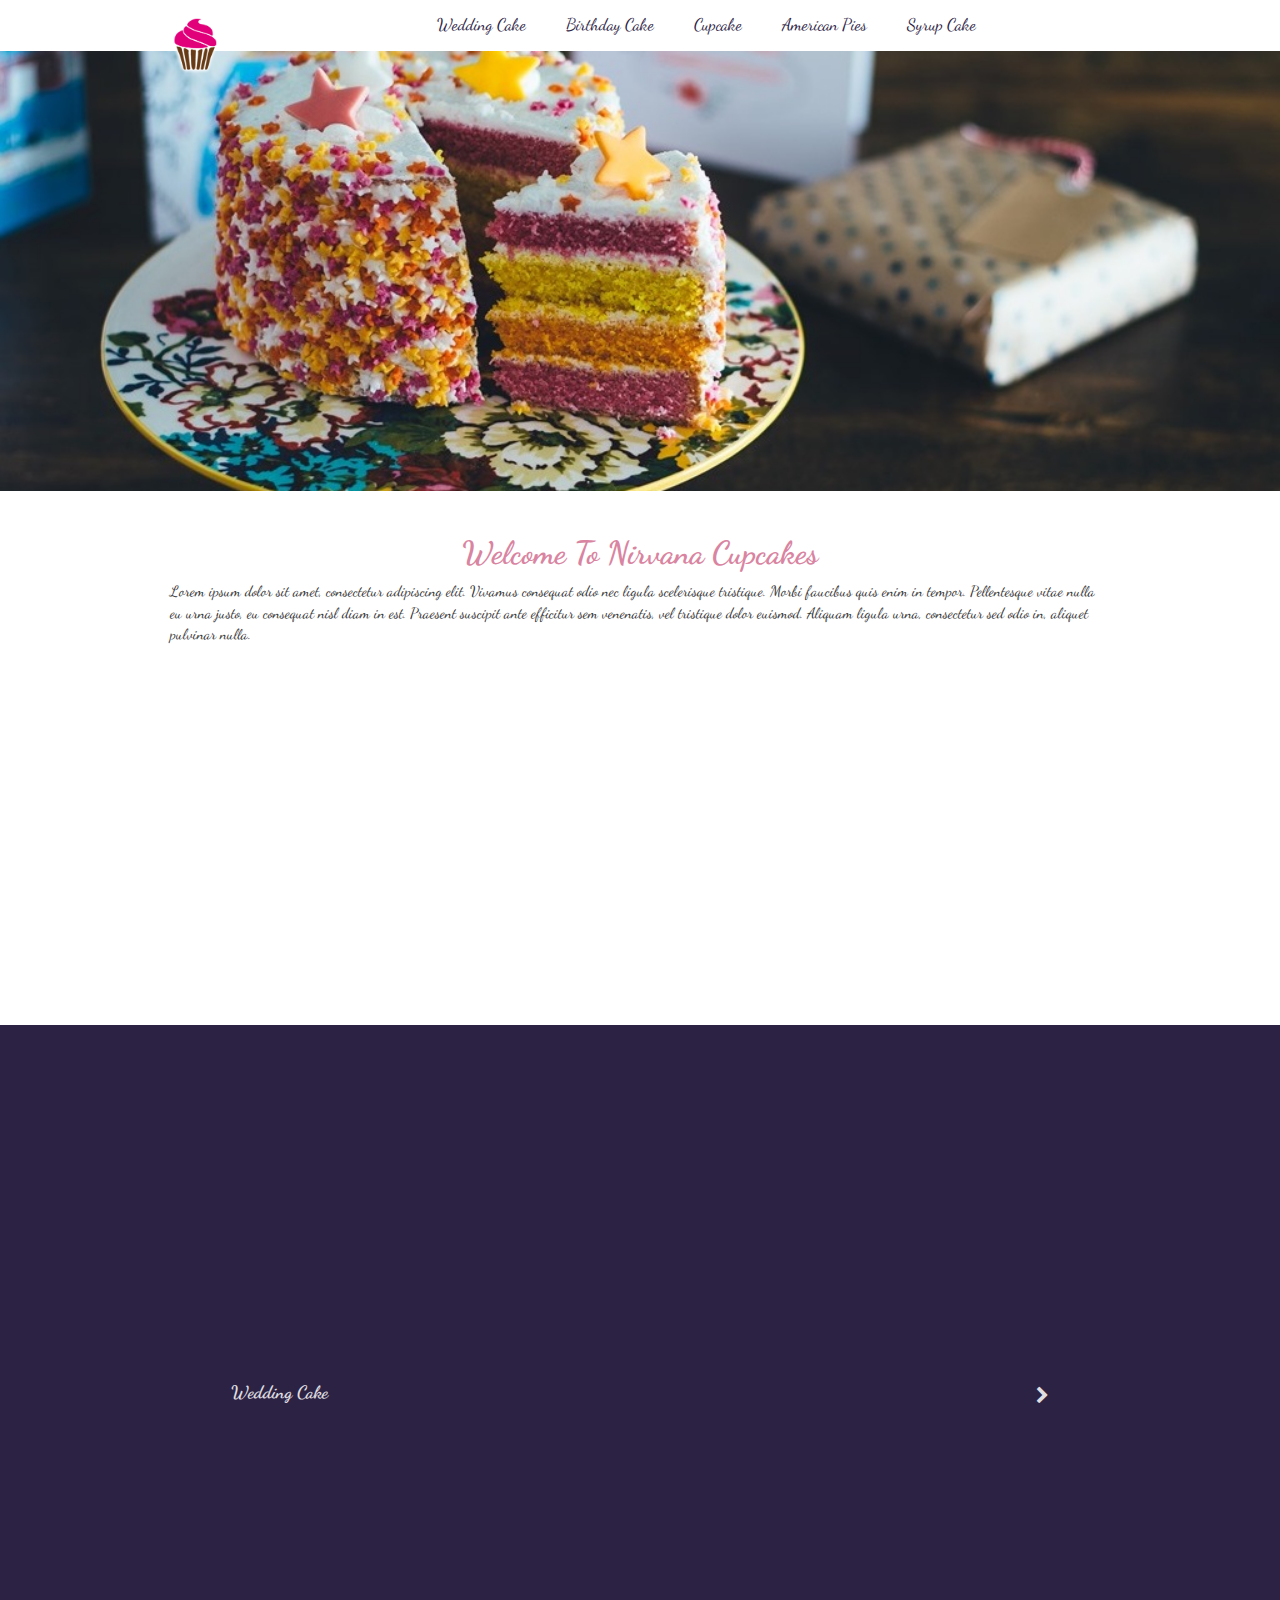
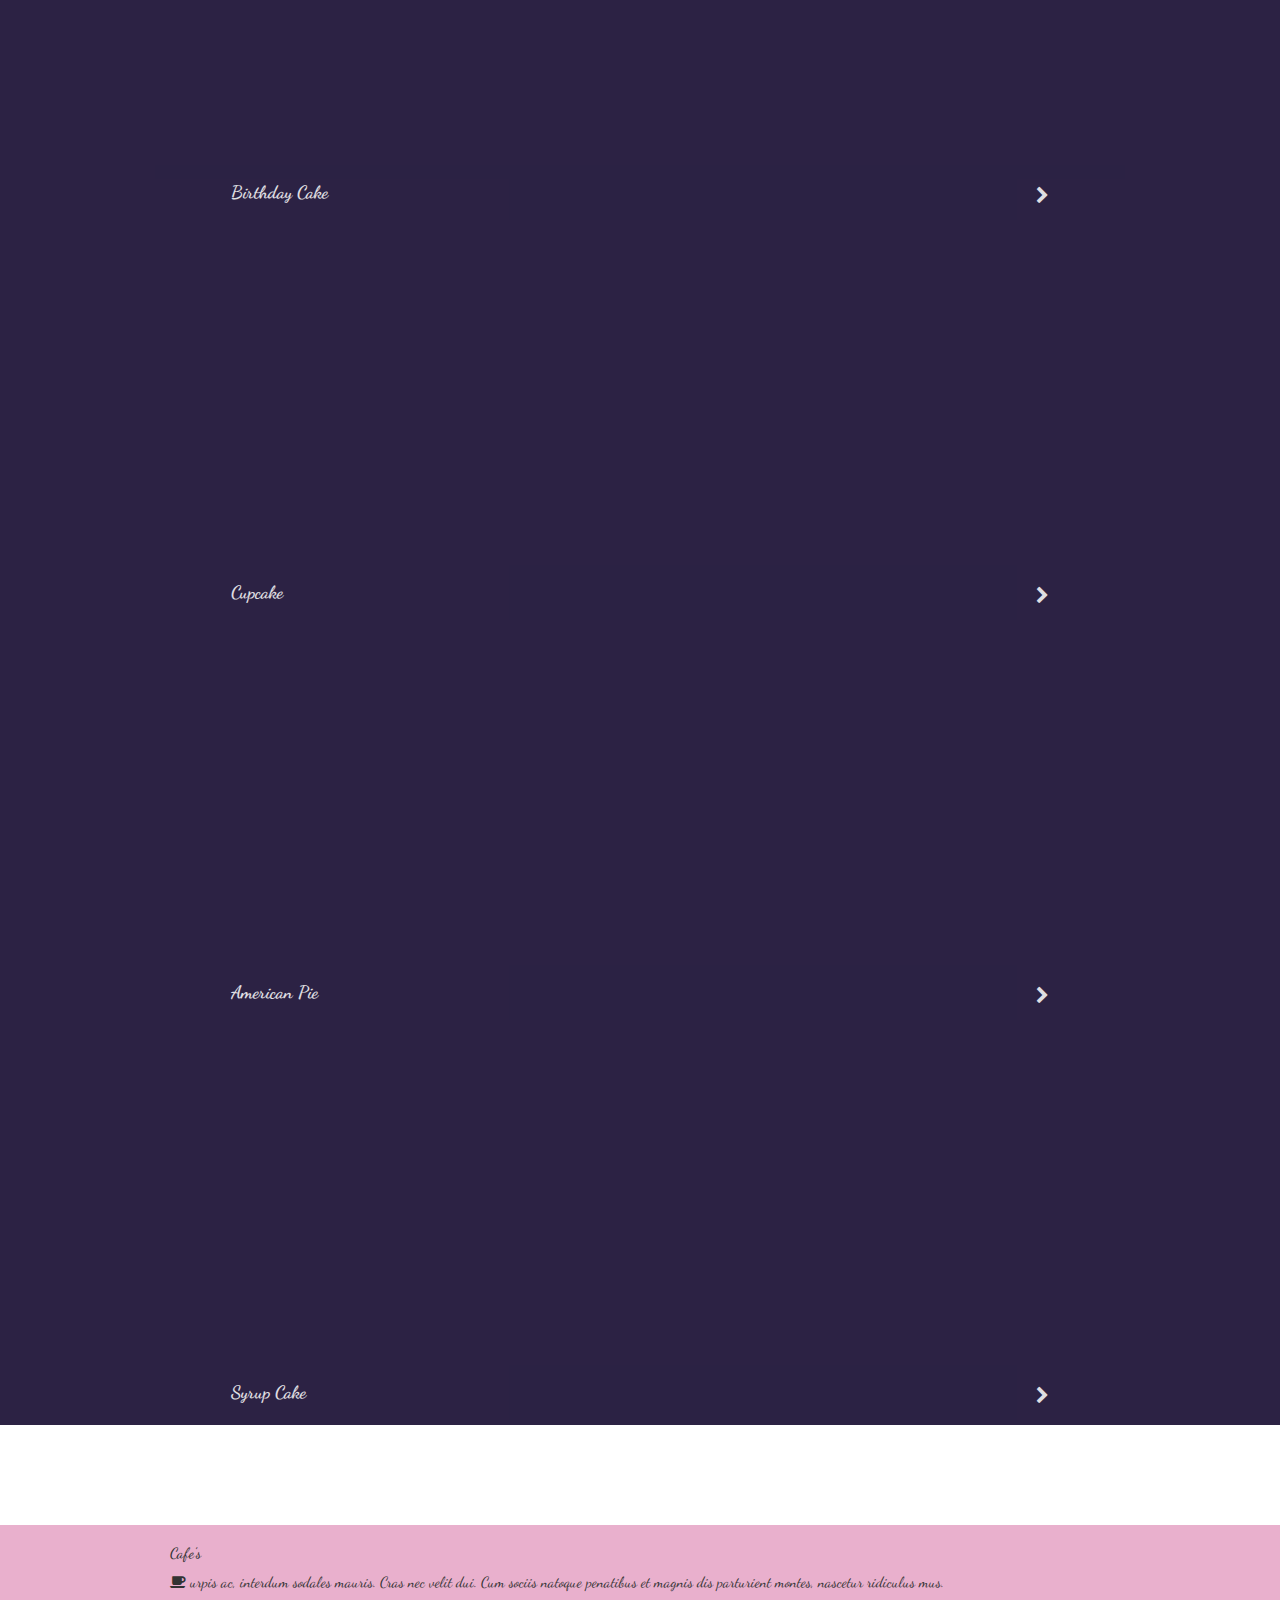
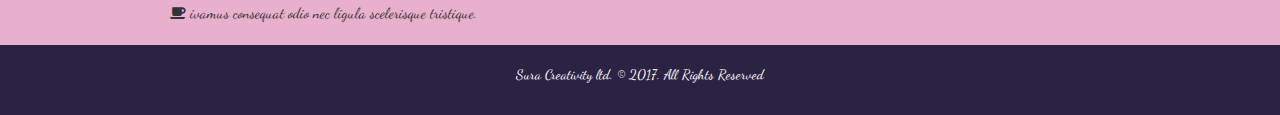
==== commit 9c1c236d: "Updating cupcake project styles" ====
--- a/index.html
+++ b/index.html
@@ -8,63 +8,57 @@
 	<link href="fonts/font-awesome/css/font-awesome.min.css" rel="stylesheet">
 	<link href="https://fonts.googleapis.com/css?family=Dancing+Script" rel="stylesheet">
 	<link rel="stylesheet" type="text/css" href="css/bootstrap.min.css">
-	<link rel="stylesheet" type="text/css" href="css/template.css">
-	<style type="text/css">
-		video {
-		  width: 100%    !important;
-		  height: auto   !important;
-		}
-	</style>
+	<link rel="stylesheet" type="text/css" href="css/style.css">
+	<link rel="shortcut icon" type="image/x-icon" href="img/favicon.ico">
 </head>
 <body role="document" id="top">
 <header>
 	 <nav class="navbar navbar-inverse">
 		<div class="container">
 			<div class="row">
-				<div class="col-md-6 col-sm-6">
+				<div class="col-md-2 col-sm-2">
 		      		<a  href="/" class="navbar-brand logo" role="link">
-		      			<img src="img/logo-cupcake.jpg" width="50px">
+		      			<img src="img/logo-cupcake.png" width="50px">
 		      		</a>
 		    	</div>
-		    	<div class="col-md-6 col-sm-6">
-					<div class="navbar-header">
-						<button type="button" class="navbar-toggle collapsed" data-toggle="collapse" data-target="#bs-example-navbar-collapse-9" aria-expanded="false">
-							<span class="sr-only">Toggle navigation</span>
-							<span class="icon-bar"></span>
-							<span class="icon-bar"></span>
-							<span class="icon-bar"></span>
-						</button>
-					</div>
+		    	<div class="col-md-10 col-sm-10">
+						<div class="navbar-header">
+							<button type="button" class="navbar-toggle collapsed" data-toggle="collapse" data-target="#bs-example-navbar-collapse-9" aria-expanded="false">
+								<span class="sr-only">Toggle navigation</span>
+								<span class="icon-bar"></span>
+								<span class="icon-bar"></span>
+								<span class="icon-bar"></span>
+							</button>
+						</div>
+						<div class="desktop-nav">
+								<div class="collapse navbar-collapse" id="bs-example-navbar-collapse-9">
+									<ul class="nav navbar-nav">
+										<li>
+											<a href="/"> </a>
+										</li>
+												<li>
+													<a href="#cake0">Wedding Cake</a>
+												</li>
+												<li>
+													<a href="#cake1">Birthday Cake</a>
+												</li>
+												<li>
+													<a href="#cake2">Cupcake</a>
+												</li>
+												<li>
+													<a href="#cake3">American Pies</a>
+												</li>
+												</li>
+												<li>
+													<a href="#cake4">Syrup Cake</a>
+												</li>
+									</ul>
+								</div>
+						</div>
 				</div>
 			</div>
 		</div>
-		<div class="desktop-nav">
-			<div class="container">
-				<div class="collapse navbar-collapse" id="bs-example-navbar-collapse-9">
-					<ul class="nav navbar-nav">
-						<li>
-							<a href="/"> </a>
-						</li>
-				        <li>
-				        	<a href="#">Wedding Cake</a>
-				        </li>
-				        <li>
-				        	<a href="#">Birthday Cake</a>
-				        </li>
-				        <li>
-				        	<a href="#">Cupcake</a>
-				        </li>
-				        <li>
-				        	<a href="#">American Pies</a>
-				        </li>
-				        </li>
-				        <li>
-				        	<a href="#">Syrup Cake</a>
-				        </li>
-					</ul>
-				</div>
-			</div>
-		</div>
+
 	</nav>
 </header>
 <section>
@@ -78,58 +72,47 @@
 		<div class="row">
 			<div class="col-md-12">
 				<h1 class="text-center">Welcome to Nirvana Cupcakes </h1>
-				<h3>Fluid Youtube Video</h3>
-				<figure>
-					<iframe width="100%" height="auto" src="https://www.youtube.com/embed/4SqXUKe_MJE" frameborder="0" allowfullscreen></iframe>
-				</figure>
-			</div>
-			<div class="col-md-12">
-			<p>Lorem ipsum dolor sit amet, consectetur adipiscing elit. Vivamus consequat odio nec ligula scelerisque tristique. Morbi faucibus quis enim in tempor. Pellentesque vitae nulla eu urna  justo, eu consequat nisl diam in est. Praesent suscipit ante efficitur sem venenatis, vel tristique dolor euismod. Aliquam ligula urna, consectetur sed odio in, aliquet pulvinar nulla.</p>
-
-			</div>
-
+			</div>
+			<div class="col-md-12">
+				<p>Lorem ipsum dolor sit amet, consectetur adipiscing elit. Vivamus consequat odio nec ligula scelerisque tristique. Morbi faucibus quis enim in tempor. Pellentesque vitae nulla eu urna  justo, eu consequat nisl diam in est. Praesent suscipit ante efficitur sem venenatis, vel tristique dolor euismod. Aliquam ligula urna, consectetur sed odio in, aliquet pulvinar nulla.</p>
+			</div>
+		</div>
+		<div class="row">
+			<div class="col-md-12">
+				<div id="map"></div>
+			</div>
 		</div>
 	</div>
 </section>
 <section class="buttons">
 	<div class="container">
 		<div class="row">
-			<div class="link-container">
-				<a href="ajax.html#1" class="btn link dark-purple-bg">Wedding Cake <span class="glyphicon glyphicon-play" data-unicode="e072"></span></a>
-			</div>
-			<div class="link-container">
-				<a href="ajax.html#2" class="btn link dark-purple-bg">Birthday Cake<span class="glyphicon glyphicon-play" data-unicode="e072"></span></a>
-			</div>
-			<div class="link-container">
-				<a href="ajax.html#3" class="btn link dark-purple-bg">Cupcake <span class="glyphicon glyphicon-play" data-unicode="e072"></span></a>
-			</div>
-			<div class="link-container">
-				<a href="ajax.html#4" class="btn link dark-purple-bg">American Pie<span class="glyphicon glyphicon-play" data-unicode="e072"></span></a>
-			</div>
-			<div class="link-container">
-				<a href="ajax.html#5" class="btn link dark-purple-bg">Syrup Cake<span class="glyphicon glyphicon-play" data-unicode="e072"></span></a>
-			</div>
-		</div>
-	</div>
-</section>
-
+			<div id="cake0" class="link-container">
+				<a href="ajax.html#1" class="btn link dark-purple-bg">Wedding Cake <span class="fa fa-chevron-right" data-unicode="e072"></span></a>
+			</div>
+			<div id="cake1"class="link-container">
+				<a href="ajax.html#2" class="btn link dark-purple-bg">Birthday Cake<span class="fa fa-chevron-right" data-unicode="e072"></span></a>
+			</div>
+			<div id="cake2" class="link-container">
+				<a href="ajax.html#3" class="btn link dark-purple-bg">Cupcake <span class="fa fa-chevron-right" data-unicode="e072"></span></a>
+			</div>
+			<div id="cake3" class="link-container">
+				<a href="ajax.html#4" class="btn link dark-purple-bg">American Pie<span class="fa fa-chevron-right" data-unicode="e072"></span></a>
+			</div>
+			<div id="cake4" class="link-container">
+				<a href="ajax.html#5" class="btn link dark-purple-bg">Syrup Cake<span class="fa fa-chevron-right" data-unicode="e072"></span></a>
+			</div>
+		</div>
+	</div>
+</section>
 <section class="light-pink-bg">
 	<div class="container">
 		<div class="row">
-			<div class="col-md-6">
-				<h2>Cafe's</h2>
-				<ul>
-					<li>bullet</li>
-					<li>
-						<ul>
-							<li>sub bullet</li>
-							<li>sub bullet</li>
-						</ul>
-					</li>
-				</ul>
-			</div>
-			<div class="col-md-6">
-				<p id="demo"></p>
+			<div class="col-md-12">
+				<h3>Cafe's</h3>
+				<p> <i class="fa fa-coffee" aria-hidden="true"></i> urpis ac, interdum sodales mauris. Cras nec velit dui. Cum sociis natoque penatibus et magnis dis parturient montes, nascetur ridiculus mus.</p>
+				<p> <i class="fa fa-coffee" aria-hidden="true"></i> ivamus consequat odio nec ligula scelerisque tristique. </p>
+				<h3> </h3>
 			</div>
 		</div>
 	</div>
@@ -137,11 +120,8 @@
 <footer class="dark-purple-bg white">
 	<div class="container">
 		<div class="row">
-			<div class="col-md-5">
-				<p> &copy; Sura Creativity ltd. 2016. All Rights Reserved</p>
-			</div>
-			<div class="col-md-7 footer-links">
-				<a href="http://google.ca"></a>
+			<div class="col-md-12">
+				<p class="text-center"> Sura Creativity ltd. &copy; 2017. All Rights Reserved</p>
 			</div>
 		</div>
 	</div>
@@ -191,11 +171,10 @@
 	            var showData = $('#ajax-content');
 	            showData.empty();
 	            $.getJSON('js/data.json', function (data) {
-	            	console.log('data', data);
 	            	var itemTitle = data.tabs[i].title;
 	            	var itemTxt = data.tabs[i].txt;
 	            	var itemImgSrc = data.tabs[i].imgSrc;
-        			var content = '<div class="container city-bg"><div class="row">' + '<img src="'+itemImgSrc+'" width="100%" alt="image" ><h2>'+ itemTitle+'</h2><br /><p>'+ itemTxt +'</p></div></div><p>Thank you for visitng!</p>><br /><a href="#" class="back-btn btn center-block">Back to Nirvana Cupcakes</a>' ;
+        			var content = '<div class="container city-bg"><div class="row">' + '<img src="'+itemImgSrc+'" width="100%" alt="image" ><h2>'+ itemTitle+'</h2><br /><p>'+ itemTxt +'</p></div></div><p>Thank you for visitng!</p>><br /><a href="#" class="back-btn btn center-block"><i class="fa fa-birthday-cake" aria-hidden="true"></i> Close</a>' ;
         			showData.html(content);
         			checkBackBtnClick() ;
 	            });
@@ -209,13 +188,11 @@
 		$('div.link-container').each(function(i){
 				$.getJSON('js/data.json', function (data) {
 					var itemImgSrc = data.tabs[i].imgSrc;
-					//console.log('itemimage', itemImgSrc);
-					var content ="<img src="+itemImgSrc+" width='100%'/>";
-					//$($('a.link')[i]).append( content  );
-					console.log(i);
 					var tempClass;
+					var tempId;
+					tempId = 'cake'+i;
 					tempClass = 'cake'+i;
-					console.log(tempClass);
+					var content ="<img id="+tempId+" src="+itemImgSrc+" width='100%'/>";
 					$($('div.link-container')[i]).addClass(tempClass);
 					$($('div.link-container')[i]).prepend( content  );
 				 });
@@ -226,6 +203,18 @@
 
 });//end of document ready
 
+
 </script>
+<script>
+function myMap() {
+  var mapCanvas = document.getElementById("map");
+  var mapOptions = {
+    center: new google.maps.LatLng(43.761539, -79.411079), zoom: 10, scrollwheel: false
+  };
+  var map = new google.maps.Map(mapCanvas, mapOptions);
+}
+</script>
+
+<script src="https://maps.googleapis.com/maps/api/js?key=AIzaSyB91xZeTN8CkZMFvOmELjZsqWOaRgjhR3w&callback=myMap"></script>
 </body>
 </html>
--- a/css/style.css
+++ b/css/style.css
@@ -0,0 +1,513 @@
+/***********************
+Name : Cake ;
+Author : Sura Karnawi;
+Date : Dec 2016 ;
+************************/
+
+/* COLORS */
+/* Pink #D984A1 */
+/* light pink #E9B0CD */
+/* Pale #D7C7AE */
+/* Dark Pale #736352 */
+/* Purple : #7363AB */
+/* Dark purple */
+/* Light purple : #AAAAFC */
+
+/* Global Classes */
+*:focus,
+*:hover, a:hover, a:visited, a:focus {
+    outline: none;
+    -webkit-box-shadow: none;
+    box-shadow: none;
+}
+.skew{
+    transform: skewY(-7deg);
+    -webkit-transform: skewY(-7deg);
+    -moz-transform: skewY(-7deg);
+    -o-transform: skewY(-7deg);
+}
+.grow { transition: all .2s ease-in-out; }
+.grow:hover { transform: scale(1.1); }
+ul.unstyled { list-style-type: none; }
+/*  TYPOGRAPHY - COLOR */
+body, html, h1 , h2, h3 , h4, h5 , h6, p , div, span, a, ul , li , *{
+    font-family: 'Dancing Script', cursive, sans-serif;
+    font-size: 15px;
+}
+.pink-bg{
+    background-color: #D984A1;
+}
+.light-pink-bg{
+    background-color: #E9B0CD;
+}
+.pale-bg{
+    background-color: #D7C7AE ;
+}
+.dark-pale-bg{
+    background-color: #736352;
+}
+.dark-purple-bg{
+    background-color: #2c2244;
+}
+.purple-bg{
+    background-color: #7363AB ;
+}
+.light-purple-bg{
+    background-color: #AAAAFC;
+}#AA92FC
+.purple-clr,
+a.purple-clr{
+    color: #7363AB;
+}
+a.btn {
+    display: block;
+    width: 100%;
+    color: white;
+    text-align: center;
+    padding: 14px 30px;
+    margin-bottom: 5px;
+    font-size: 18px;
+    border-radius: 0;
+    font-weight: bold;
+    position: relative;
+    opacity: 0.85;
+}
+a.btn.link {
+    text-align: left;
+    padding: 14px 30px;
+}
+ .btn:visited{
+    color: white;
+ }
+a.btn:hover , .btn.focus, .btn:focus {
+    color: #d2d2d2;
+    color: #FFF;
+    opacity: 0.9;
+    outline: none;
+    -webkit-box-shadow: none;
+    box-shadow: none;
+}
+span.glyphicon.glyphicon-play, span.fa.fa-chevron-right {
+    position: absolute;
+    top: 40%;
+    right: 30px;
+}
+#ajax-content a.btn{
+    width: 75%;
+    margin-bottom: 0;
+    background-color: #E9B0CD;
+}
+a.back-btn, a.back-btn:visited{
+    color: #302d57;
+}
+a.back-btn {
+    font-size: 24px;
+}
+
+/* Layouts */
+.jumbotron {
+    padding:0;
+    margin: 0;
+    background-color: #D7C7AE;
+}
+.banner-title {
+    position: absolute;
+    margin-left: 40px;
+    margin-top: 10px;
+}
+.banner-title h3 , .banner-title p , .banner-title a{
+    font-size: 21px;
+    color: #302d57;
+    font-weight: bold;
+}
+.banner-title h3 {
+    font-size: 52px;
+}
+.container,
+.jumbotron .container {
+    max-width: 970px;
+}
+.desktop-nav .container{
+    max-width: 1000px;
+}
+/*#ajax-content .container,
+section.buttons .container,
+section#main-content .container{
+    padding: 0;
+}*/
+/* Header */
+#header-banner{
+    width: 100%;
+}
+.jumbotron {
+    padding:0;
+}
+header .logo{
+	display: block;
+	width: 80px;
+  height: 90px;
+  position: absolute;
+  z-index: 9999;
+}
+header .logo img{
+	display: block;
+	width: 100%;
+    height: auto;
+	height: auto;
+}
+.navbar-inverse {
+	background-color: white;
+	border: none;
+}
+.navbar {
+    border-radius: 0;
+    margin-bottom: 0px;
+}
+.navbar-inverse .navbar-collapse, .navbar-inverse .navbar-form {
+    border-color: #E9B0CD;
+}
+.navbar-inverse .navbar-toggle {
+    border-color: #E9B0CD;
+    border: 2px solid #E9B0CD;
+    border-radius: 0;
+    margin-top: 23px;
+}
+.navbar-inverse .navbar-toggle .icon-bar {
+    background-color: #E9B0CD;
+    border-color: #E9B0CD;
+    border-radius: 0;
+}
+.navbar-inverse .navbar-nav>li>a {
+	transition: color 1s ease-out;
+}
+.navbar-inverse .navbar-nav>li>a,
+.navbar-inverse .navbar-nav> a,
+.navbar-inverse .navbar-nav>.active>a,
+.navbar-inverse .navbar-nav>.active>a:focus {
+    color: #D984A1;
+    color:  #2c2244;
+    background-color: transparent;
+    font-size: 17px;
+}
+.navbar-inverse .navbar-toggle:focus,
+.navbar-inverse .navbar-toggle:hover {
+    background-color: #D984A1;
+}
+.navbar-inverse .navbar-toggle:focus > .icon-bar ,
+.navbar-inverse .navbar-toggle:hover > .icon-bar{
+    background-color: white;
+}
+.navbar-nav>li {
+
+}
+.navbar-nav>li:first-child{
+	border-left: none;
+}
+.navbar-inverse .navbar-nav>li>a:focus,
+.navbar-inverse .navbar-nav>li>a:hover,
+.navbar-inverse .navbar-nav>.active>a:hover {
+    color: #E9B0CD;
+}
+.desktop-nav {
+	background-color: #FFF;
+    border: none;
+}
+.navbar-nav>.active>a:hover {
+    color: #E9B0CD;
+ }
+ /* Main Section */
+ .questionare-btn{
+ 	background: transparent url('../img/btn-questionare.png') no-repeat;
+ 	display: block;
+ 	width: 370px;
+    height: 100px;
+    background-size: 100%;
+ }
+
+.stick{
+    display: block;
+    width: 19px;
+    height: 171px;
+    height: 54%;
+    position: absolute;
+    bottom: 0;
+    right: 0;
+    left: 0;
+    margin: auto;
+    z-index: 90;
+    transition: height 1s ease-in;
+    transition: all 1s ease-out;
+}
+.stick .top,
+.stick .bottom {
+    width: 100%;
+    display: block;
+    background-color: #302d57;
+}
+.stick .top{
+    height: 21%;
+    margin-bottom: -2%;
+}
+.stick .bottom{
+    height: 80%;
+}
+.quest-btn{
+    display: block;
+    width: 358px;
+    height: 67px;
+    line-height: 60px;
+    position: absolute;
+    bottom: 70px;
+    right: 0;
+    left: 0;
+    margin: auto;
+    z-index: 999;
+    transition: all 1s ease-out;
+    font-size: 28px;
+    color: white;
+    text-decoration: none;
+    text-align: center;
+    word-spacing: 6px;
+}
+a.quest-btn:hover{
+    color: white;
+    text-decoration: none;
+}
+a.quest-btn:hover + .stick .top{
+    transition: all 1s ease-out;
+    transform: skewY(0deg);
+    -webkit-transform: skewY(0deg);
+    -moz-transform: skewY(0deg);
+    -o-transform: skewY(0deg);
+}
+span.word-space-dot {
+    word-spacing: -2px;
+    font-size: 25px;
+}
+/* TABS/ Banners */
+.tab{
+    display: none;
+}
+#tabs hr{
+    display: none;
+}
+.tab h2,
+#ajax-content h2,
+.tab p,  #ajax-content p {
+    text-align: center;
+    max-width: 80%;
+    margin: 0 auto;
+    margin-bottom: 20px;
+}
+h1, h2.tab h2,
+ #ajax-content  h2 {
+    color: #D984A1;
+    font-size: 25px;
+    font-weight: bold;
+    margin-top: 35px;
+    text-transform: capitalize;
+}
+
+/* BUTTONS Section */
+section.buttons{
+    margin-top:14px;
+    margin-bottom: 20px;
+    overflow: hidden;
+}
+
+.white { color: #ffffff; }
+
+.social-block { margin: 95px 0; }
+
+.largeicon { font-size: 50px; margin-right: 10px; }
+
+/* VIDEO  AUDIO IFRAME */
+video {
+  width: 100%    !important;
+  height: auto   !important;
+}
+
+/* FOOTER */
+footer {
+    background-color: #f5f5f5;
+    padding: 20px 0;
+ }
+ footer p{
+    font-size: 14px;
+ }
+/* Nav Breaking point -  Portrait tablet to landscape and desktop */
+@media (min-width: 768px) and (max-width: 999px) {
+	/*To fix the broken nav into 2 lines */
+	.navbar .container{
+		padding: 0;
+	}
+	.navbar-inverse .navbar-collapse{
+		padding: 0
+	}
+	.navbar .nav>li>a {
+    	padding-left: 11px;
+    	padding-right: 11px;
+	}
+    .banner-title h3 {
+        font-size: 40px;
+    }
+}
+.link-container {
+    height: 400px;
+    overflow: hidden;
+    position: relative;
+}
+.link-container a.btn.link {
+    z-index: 9999;
+    display: block;
+    position: absolute;
+    bottom: 0;
+}
+
+/* Portrait tablet to landscape and desktop */
+@media (max-width: 1250px) and (min-width: 979px) {
+	.nav>li>a {
+	    padding: 15px 19px;
+	}
+
+}
+
+/* Large desktop  */
+@media (min-width: 1250px) {
+	.nav>li>a {
+	    padding: 15px 20px;
+	}
+    #ajax-content a.btn{
+        width: 50%;
+    }
+}
+
+/* Portrait tablet, landscape and desktop */
+@media screen and (min-width: 768px) {
+    .desktop-nav {
+        height: 51px;
+    }
+}
+
+@media (min-width: 768px)  {
+    .navbar-nav>li>a {
+        font-size: 14px;
+    }
+    a.btn.link {
+        padding: 14px 75px;
+    }
+    span.glyphicon.glyphicon-play,span.fa.fa-chevron-right {
+        right: 75px;
+    }
+    .tab h2, #ajax-content h2,
+    .tab p,  #ajax-content p {
+        max-width: 65%;
+    }
+    h1 , h2 , .tab h2, #ajax-content  h2 {
+        margin-top: 45px;
+        font-size: 32px;
+    }
+
+    .downloads div div > ul,
+    .downloads h2 {
+        padding-left: 60px;
+    }
+
+}
+/* Desktop */
+@media (min-width: 768px){
+    .navbar-nav {
+        float: left;
+        margin: 0;
+        padding-left: 30px;
+    }
+}
+
+/* Landscape phone to portrait tablet */
+@media (max-width: 767px) {
+	.desktop-nav{
+		border-color: #302d57;
+	}
+    .banner-title {
+        margin-left: 20px;
+        margin-top: 5px;
+    }
+    .banner-title h3 , .banner-title p , .banner-title a{
+        font-size: 16px;
+    }
+    .banner-title h3 {
+        font-size: 21px;
+        margin-top: 5px;
+        margin-bottom: 7px;
+    }
+    a.btn {
+        font-size: 16px;
+    }
+}
+
+/* Landscape phones and down */
+@media (max-width: 480px) {
+    a.btn, a.btn.link {
+        padding: 14px 11px;
+        font-size: 12px;
+    }
+    span.glyphicon.glyphicon-play , span.fa.fa-chevron-right{
+        right: 10px;
+        font-size: 12px
+    }
+    #ajax-content a.btn {
+        width: 85%;
+        font-size: 13px;
+    }
+    .quest-btn {
+        width: 280px;
+        background-size: 100%;
+        font-size: 22px;
+        line-height: 44px;
+    }
+
+}
+.jumbotron img{display: none}
+.jumbotron{
+  width: 100%;
+  min-height: 440px;
+  position: relative;
+  background-position: center center;;
+  background-repeat: no-repeat;
+  background-size: cover;
+  background-image: url('../img/sexy-cake.jpg');
+}
+/* cake backgrounds and links */
+.link-container img{display: none;}
+.link-container{
+  position: relative;
+  background-attachment: fixed;
+  background-position: center;
+  background-repeat: no-repeat;
+  min-height: 400px;
+}
+.cake0{
+  background-image: url('../img/cake-wedding.jpg');
+}
+.cake1{
+  background-image: url('../img/cake-cupcake.jpg');
+}
+.cake2{
+  background-image: url('../img/cake-whitecupcake.jpg');
+}
+.cake3{
+  background-image: url('../img/cake-pie.jpg');
+}
+.cake4{
+  background-image: url('../img/cake-syrup.jpg');
+}
+#map{
+  width: 90%;
+  height: 300px;
+  margin: 20px;
+}
+section.buttons{
+  background-color: #2c2244;
+  margin: 30px auto 100px auto;
+
+}
